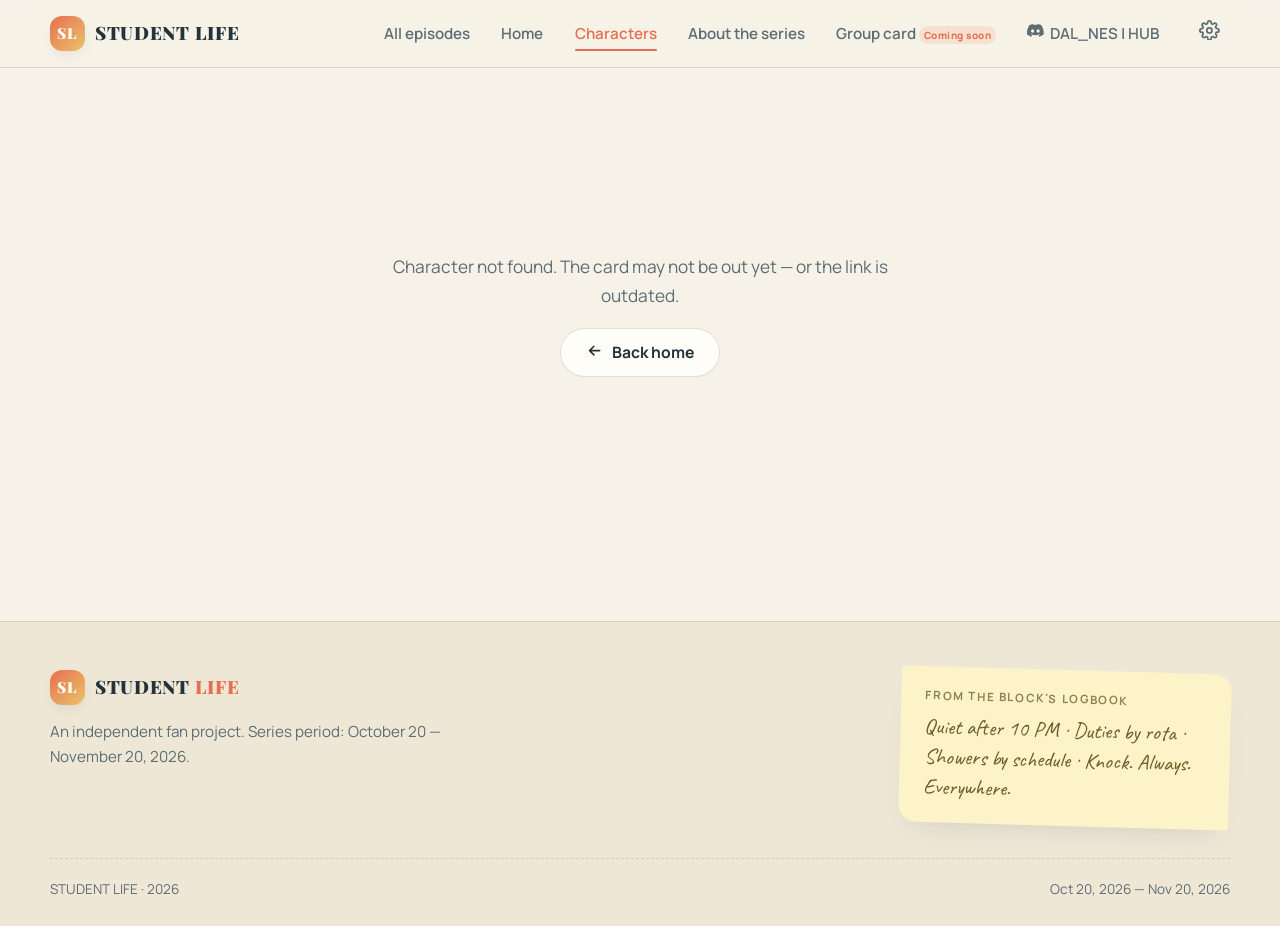
==== character.html @ 5076e878 "Upload site files" ====
<!DOCTYPE html>
<html lang="en" data-theme="light" data-palette="classic">
<head>
  <meta charset="UTF-8" />
  <meta name="viewport" content="width=device-width, initial-scale=1.0" />
  <title>Персонаж — STUDENT LIFE</title>
  <meta name="description" content="Страница персонажа серии STUDENT LIFE: биография, галерея, музыка и переход к общению." />
  <link rel="preconnect" href="https://fonts.googleapis.com" />
  <link rel="preconnect" href="https://fonts.gstatic.com" crossorigin />
  <link href="https://fonts.googleapis.com/css2?family=Playfair+Display:wght@700;800;900&family=Manrope:wght@400;600;700;800&family=Caveat:wght@500;700&display=swap" rel="stylesheet" />
  <link rel="stylesheet" href="css/base.css" />
  <link rel="stylesheet" href="css/layout.css" />
  <link rel="stylesheet" href="css/components.css" />
  <link rel="stylesheet" href="css/pages.css" />
  <link rel="stylesheet" href="css/responsive.css" />
  <link rel="icon" href="data:image/svg+xml,%3Csvg xmlns='http://www.w3.org/2000/svg' viewBox='0 0 32 32'%3E%3Crect width='32' height='32' rx='8' fill='%23e76f51'/%3E%3Ctext x='16' y='22' font-family='Georgia' font-size='15' font-weight='bold' text-anchor='middle' fill='white'%3ESL%3C/text%3E%3C/svg%3E" />
</head>
<body data-page="character">
  <a class="skip-link" href="#main" data-i18n="a11y.skipToContent">Перейти к содержимому</a>

  <main id="main">
    <div id="character-main"></div>
  </main>

  <noscript>
    <p style="padding:2rem;text-align:center">Для работы сайта необходим включённый JavaScript.</p>
  </noscript>

  <script src="js/utils.js"></script>
  <script src="js/data-loader.js"></script>
  <script src="js/i18n.js"></script>
  <script src="js/settings.js"></script>
  <script src="js/components.js"></script>
  <script src="js/gallery.js"></script>
  <script src="js/audio-player.js"></script>
  <script src="js/app.js"></script>
  <script src="js/pages/character.js"></script>
</body>
</html>
---- css/base.css ----
:root,
:root[data-palette="classic"] {
  --bg: #f7f2e7;
  --bg-soft: #efe7d6;
  --surface: #fffdf7;
  --surface-2: #f3ecdc;
  --text: #22333c;
  --text-muted: #5d6d74;
  --accent: #e76f51;
  --accent-strong: #d45a3a;
  --accent-2: #e9c46a;
  --accent-soft: rgba(231, 111, 81, 0.14);
  --on-accent: #fffdf7;
  --border: rgba(34, 51, 60, 0.14);
  --shadow: rgba(38, 70, 83, 0.16);
  --glow: rgba(233, 196, 106, 0.35);
  --note: #fdf3c8;
  --note-text: #6b5d2a;
  --hero-grad-1: rgba(233, 196, 106, 0.5);
  --hero-grad-2: rgba(231, 111, 81, 0.22);
  --hero-grad-3: rgba(168, 218, 220, 0.35);
}
:root[data-palette="pastel"] {
  --bg: #fbf4f0;
  --bg-soft: #f6e7e2;
  --surface: #fffdfc;
  --surface-2: #f8ecec;
  --text: #4a3a44;
  --text-muted: #8a7280;
  --accent: #e08dac;
  --accent-strong: #c97395;
  --accent-2: #b5a8e0;
  --accent-soft: rgba(224, 141, 172, 0.16);
  --on-accent: #fffdfc;
  --border: rgba(74, 58, 68, 0.13);
  --shadow: rgba(122, 86, 104, 0.16);
  --glow: rgba(181, 168, 224, 0.32);
  --note: #fdeef3;
  --note-text: #8a5470;
  --hero-grad-1: rgba(224, 141, 172, 0.35);
  --hero-grad-2: rgba(181, 168, 224, 0.3);
  --hero-grad-3: rgba(168, 218, 220, 0.35);
}
:root[data-palette="rose"] {
  --bg: #f7f0fa;
  --bg-soft: #efe2f4;
  --surface: #fefcff;
  --surface-2: #f4e9f8;
  --text: #3c2a4a;
  --text-muted: #7a6588;
  --accent: #b45ad0;
  --accent-strong: #9a41b8;
  --accent-2: #e0679a;
  --accent-soft: rgba(180, 90, 208, 0.15);
  --on-accent: #fefcff;
  --border: rgba(60, 42, 74, 0.14);
  --shadow: rgba(88, 54, 110, 0.18);
  --glow: rgba(224, 103, 154, 0.3);
  --note: #f6e4f2;
  --note-text: #7c3f6e;
  --hero-grad-1: rgba(180, 90, 208, 0.32);
  --hero-grad-2: rgba(224, 103, 154, 0.28);
  --hero-grad-3: rgba(233, 196, 106, 0.28);
}
:root[data-palette="cold"] {
  --bg: #eef3f6;
  --bg-soft: #e2ebf0;
  --surface: #fbfdfe;
  --surface-2: #e8f0f4;
  --text: #1f2f3a;
  --text-muted: #5b7282;
  --accent: #3e7cb1;
  --accent-strong: #2d6394;
  --accent-2: #7fb8c9;
  --accent-soft: rgba(62, 124, 177, 0.14);
  --on-accent: #fbfdfe;
  --border: rgba(31, 47, 58, 0.14);
  --shadow: rgba(31, 58, 74, 0.16);
  --glow: rgba(127, 184, 201, 0.35);
  --note: #e2eef3;
  --note-text: #33586b;
  --hero-grad-1: rgba(62, 124, 177, 0.3);
  --hero-grad-2: rgba(127, 184, 201, 0.32);
  --hero-grad-3: rgba(233, 196, 106, 0.22);
}

:root[data-theme="dark"][data-palette="classic"] {
  --bg: #16242c;
  --bg-soft: #1b2d37;
  --surface: #20333d;
  --surface-2: #263d48;
  --text: #f2ead9;
  --text-muted: #a8b4b4;
  --accent: #f4a261;
  --accent-strong: #e78a45;
  --accent-2: #e9c46a;
  --accent-soft: rgba(244, 162, 97, 0.16);
  --on-accent: #26160c;
  --border: rgba(242, 234, 217, 0.14);
  --shadow: rgba(0, 0, 0, 0.4);
  --glow: rgba(233, 196, 106, 0.22);
  --note: #3a3423;
  --note-text: #e9c46a;
  --hero-grad-1: rgba(233, 196, 106, 0.18);
  --hero-grad-2: rgba(244, 162, 97, 0.14);
  --hero-grad-3: rgba(127, 184, 201, 0.16);
}
:root[data-theme="dark"][data-palette="pastel"] {
  --bg: #241d22;
  --bg-soft: #2d2329;
  --surface: #352a31;
  --surface-2: #3e3239;
  --text: #f5e9ee;
  --text-muted: #b8a3b0;
  --accent: #eda6c2;
  --accent-strong: #e08dac;
  --accent-2: #c3b6ec;
  --accent-soft: rgba(237, 166, 194, 0.15);
  --on-accent: #2e1a23;
  --border: rgba(245, 233, 238, 0.13);
  --shadow: rgba(0, 0, 0, 0.4);
  --glow: rgba(195, 182, 236, 0.2);
  --note: #3a2b33;
  --note-text: #eda6c2;
  --hero-grad-1: rgba(237, 166, 194, 0.16);
  --hero-grad-2: rgba(195, 182, 236, 0.15);
  --hero-grad-3: rgba(127, 184, 201, 0.14);
}
:root[data-theme="dark"][data-palette="rose"] {
  --bg: #221a2b;
  --bg-soft: #2a2036;
  --surface: #332744;
  --surface-2: #3c2f50;
  --text: #f1e8f7;
  --text-muted: #b3a2c2;
  --accent: #cf8ae4;
  --accent-strong: #c06ede;
  --accent-2: #ed87b4;
  --accent-soft: rgba(207, 138, 228, 0.16);
  --on-accent: #2b1236;
  --border: rgba(241, 232, 247, 0.13);
  --shadow: rgba(0, 0, 0, 0.42);
  --glow: rgba(237, 135, 180, 0.2);
  --note: #3d2c42;
  --note-text: #ed87b4;
  --hero-grad-1: rgba(207, 138, 228, 0.17);
  --hero-grad-2: rgba(237, 135, 180, 0.14);
  --hero-grad-3: rgba(233, 196, 106, 0.12);
}
:root[data-theme="dark"][data-palette="cold"] {
  --bg: #131e26;
  --bg-soft: #182631;
  --surface: #1f303d;
  --surface-2: #263a48;
  --text: #e6eff4;
  --text-muted: #9db3bf;
  --accent: #6ba8d4;
  --accent-strong: #5395c8;
  --accent-2: #8fc7d8;
  --accent-soft: rgba(107, 168, 212, 0.16);
  --on-accent: #0e1c26;
  --border: rgba(230, 239, 244, 0.13);
  --shadow: rgba(0, 0, 0, 0.42);
  --glow: rgba(143, 199, 216, 0.2);
  --note: #25394a;
  --note-text: #8fc7d8;
  --hero-grad-1: rgba(107, 168, 212, 0.16);
  --hero-grad-2: rgba(143, 199, 216, 0.15);
  --hero-grad-3: rgba(233, 196, 106, 0.1);
}

:root {
  --font-display: "Playfair Display", "PT Serif", Georgia, serif;
  --font-body: "Manrope", "Segoe UI", system-ui, sans-serif;
  --font-hand: "Caveat", "Segoe Script", cursive;

  --fs-scale: 1;
  --radius-s: 10px;
  --radius-m: 16px;
  --radius-l: 24px;
  --space-section: clamp(3.5rem, 8vw, 6.5rem);
  --container: 1180px;

  --transition: 0.25s cubic-bezier(0.4, 0, 0.2, 1);
  --transition-slow: 0.5s cubic-bezier(0.4, 0, 0.2, 1);

  color-scheme: light;
}
:root[data-theme="dark"] {
  color-scheme: dark;
}

*,
*::before,
*::after {
  box-sizing: border-box;
  margin: 0;
  padding: 0;
}
html {
  font-size: calc(100% * var(--fs-scale));
  scroll-behavior: smooth;
  -webkit-text-size-adjust: 100%;
}
body {
  font-family: var(--font-body);
  background: var(--bg);
  color: var(--text);
  line-height: 1.65;
  min-height: 100vh;
  transition: background-color var(--transition-slow), color var(--transition-slow);
  overflow-x: hidden;
}
img {
  max-width: 100%;
  display: block;
}
a {
  color: var(--accent);
  text-decoration: none;
}
a:hover {
  color: var(--accent-strong);
}
button {
  font: inherit;
  color: inherit;
  background: none;
  border: none;
  cursor: pointer;
}
ul,
ol {
  list-style: none;
}
:focus-visible {
  outline: 3px solid var(--accent);
  outline-offset: 3px;
  border-radius: 4px;
}

h1,
h2,
h3,
h4 {
  font-family: var(--font-display);
  font-weight: 800;
  line-height: 1.15;
  letter-spacing: 0.01em;
}
.h-display {
  font-size: clamp(2.6rem, 7vw, 5rem);
}
.h-section {
  font-size: clamp(1.7rem, 3.6vw, 2.5rem);
}
.h-sub {
  font-size: clamp(1.15rem, 2vw, 1.4rem);
}
.lead {
  font-size: 1.08rem;
  color: var(--text-muted);
  max-width: 62ch;
}
.kicker {
  display: inline-flex;
  align-items: center;
  gap: 0.55em;
  font-size: 0.8rem;
  font-weight: 700;
  letter-spacing: 0.16em;
  text-transform: uppercase;
  color: var(--accent);
}
.kicker::before {
  content: "";
  width: 2em;
  height: 2px;
  background: var(--accent);
  border-radius: 2px;
}
::selection {
  background: var(--accent);
  color: var(--on-accent);
}

.container {
  width: min(100% - 2.5rem, var(--container));
  margin-inline: auto;
}
.section {
  padding-block: var(--space-section);
}
.visually-hidden {
  position: absolute !important;
  width: 1px;
  height: 1px;
  margin: -1px;
  padding: 0;
  overflow: hidden;
  clip: rect(0 0 0 0);
  white-space: nowrap;
  border: 0;
}
.skip-link {
  position: fixed;
  top: -100%;
  left: 1rem;
  z-index: 300;
  padding: 0.7rem 1.2rem;
  background: var(--accent);
  color: var(--on-accent);
  border-radius: var(--radius-s);
  font-weight: 700;
  transition: top var(--transition);
}
.skip-link:focus {
  top: 1rem;
}

.reveal {
  opacity: 0;
  transform: translateY(26px);
  transition: opacity 0.7s ease, transform 0.7s cubic-bezier(0.22, 1, 0.36, 1);
}
.reveal.is-visible {
  opacity: 1;
  transform: none;
}

@media (prefers-reduced-motion: reduce) {
  html {
    scroll-behavior: auto;
  }
  *,
  *::before,
  *::after {
    animation-duration: 0.01ms !important;
    animation-iteration-count: 1 !important;
    transition-duration: 0.01ms !important;
  }
  .reveal {
    opacity: 1;
    transform: none;
  }
}
---- css/layout.css ----
.site-header {
  position: sticky;
  top: 0;
  z-index: 100;
  backdrop-filter: blur(14px);
  -webkit-backdrop-filter: blur(14px);
  background: color-mix(in srgb, var(--bg) 78%, transparent);
  border-bottom: 1px solid var(--border);
  transition: background-color var(--transition-slow);
}
.site-header__inner {
  display: flex;
  align-items: center;
  gap: 1rem;
  padding-block: 0.8rem;
}
.logo {
  display: inline-flex;
  align-items: center;
  gap: 0.6rem;
  color: var(--text);
  font-family: var(--font-display);
  font-weight: 900;
  font-size: 1.15rem;
  letter-spacing: 0.04em;
  white-space: nowrap;
}
.logo:hover {
  color: var(--text);
}
.logo__mark {
  display: grid;
  place-items: center;
  width: 2.2rem;
  height: 2.2rem;
  border-radius: 12px;
  background: linear-gradient(135deg, var(--accent), var(--accent-2));
  color: var(--on-accent);
  font-family: var(--font-display);
  font-size: 0.95rem;
  font-weight: 900;
  box-shadow: 0 6px 16px -6px var(--shadow);
}
.logo__text span {
  color: var(--accent);
}

.main-nav {
  margin-left: auto;
  display: flex;
  align-items: center;
  gap: 0.25rem;
}
.main-nav a {
  position: relative;
  padding: 0.5rem 0.85rem;
  border-radius: var(--radius-s);
  color: var(--text-muted);
  font-weight: 600;
  font-size: 0.95rem;
  transition: color var(--transition), background-color var(--transition);
}
.main-nav a:hover {
  color: var(--text);
  background: var(--accent-soft);
}
.main-nav a[aria-current="page"] {
  color: var(--accent);
}
.main-nav a[aria-current="page"]::after {
  content: "";
  position: absolute;
  left: 0.85rem;
  right: 0.85rem;
  bottom: 0.2rem;
  height: 2px;
  border-radius: 2px;
  background: var(--accent);
}
.main-nav a.is-disabled {
  opacity: 0.55;
  cursor: default;
}
.nav-badge {
  display: inline-block;
  margin-left: 0.35em;
  padding: 0.1em 0.45em;
  font-size: 0.62rem;
  font-weight: 800;
  letter-spacing: 0.05em;
  border-radius: 999px;
  background: var(--accent-soft);
  color: var(--accent);
  vertical-align: middle;
}

.header-actions {
  display: flex;
  align-items: center;
  gap: 0.5rem;
}
.icon-btn {
  display: grid;
  place-items: center;
  width: 2.6rem;
  height: 2.6rem;
  border-radius: 12px;
  color: var(--text-muted);
  border: 1px solid transparent;
  transition: color var(--transition), background-color var(--transition),
    border-color var(--transition), transform var(--transition);
}
.icon-btn:hover {
  color: var(--accent);
  background: var(--accent-soft);
  transform: translateY(-1px);
}
.icon-btn svg {
  width: 1.3rem;
  height: 1.3rem;
}

.burger {
  display: none;
}

.mobile-nav {
  position: fixed;
  inset: 0;
  z-index: 200;
  display: flex;
  flex-direction: column;
  padding: 5.5rem 1.8rem 2.5rem;
  background: var(--bg);
  transform: translateX(100%);
  transition: transform var(--transition-slow);
  visibility: hidden;
}
.mobile-nav.is-open {
  transform: none;
  visibility: visible;
}
.mobile-nav a {
  padding: 1rem 0.4rem;
  font-family: var(--font-display);
  font-size: 1.6rem;
  font-weight: 800;
  color: var(--text);
  border-bottom: 1px solid var(--border);
}
.mobile-nav a.is-disabled {
  color: var(--text-muted);
}
.mobile-nav__close {
  position: absolute;
  top: 1rem;
  right: 1.25rem;
}
body.no-scroll {
  overflow: hidden;
}

.site-footer {
  margin-top: var(--space-section);
  border-top: 1px solid var(--border);
  background: var(--bg-soft);
  transition: background-color var(--transition-slow);
}
.site-footer__inner {
  display: grid;
  grid-template-columns: 1.4fr 1fr;
  gap: 2.5rem;
  padding-block: 3rem 2rem;
}
.site-footer__logo {
  margin-bottom: 0.9rem;
}
.site-footer__note {
  color: var(--text-muted);
  font-size: 0.95rem;
  max-width: 46ch;
}
.footer-note-card {
  justify-self: end;
  align-self: start;
  max-width: 330px;
  padding: 1.3rem 1.5rem;
  background: var(--note);
  color: var(--note-text);
  border-radius: 4px 18px 4px 18px;
  box-shadow: 0 14px 28px -14px var(--shadow);
  transform: rotate(1.6deg);
  font-family: var(--font-hand);
  font-size: 1.35rem;
  line-height: 1.4;
  transition: transform var(--transition);
}
.footer-note-card:hover {
  transform: rotate(0deg) scale(1.02);
}
.footer-note-card strong {
  display: block;
  font-family: var(--font-body);
  font-size: 0.72rem;
  letter-spacing: 0.14em;
  text-transform: uppercase;
  margin-bottom: 0.5rem;
  opacity: 0.75;
}
.site-footer__bottom {
  display: flex;
  flex-wrap: wrap;
  gap: 1rem;
  justify-content: space-between;
  padding-block: 1.2rem 1.6rem;
  border-top: 1px dashed var(--border);
  color: var(--text-muted);
  font-size: 0.85rem;
}
---- css/components.css ----
.btn {
  display: inline-flex;
  align-items: center;
  justify-content: center;
  gap: 0.55em;
  padding: 0.85em 1.6em;
  border-radius: 999px;
  font-weight: 700;
  font-size: 0.98rem;
  line-height: 1.2;
  border: 1.5px solid transparent;
  transition: transform var(--transition), box-shadow var(--transition),
    background-color var(--transition), color var(--transition),
    border-color var(--transition);
}
.btn svg {
  width: 1.1em;
  height: 1.1em;
  flex: none;
}
.btn--primary {
  background: linear-gradient(135deg, var(--accent), var(--accent-strong));
  color: var(--on-accent);
  box-shadow: 0 12px 26px -12px var(--accent);
}
.btn--primary:hover {
  color: var(--on-accent);
  transform: translateY(-2px);
  box-shadow: 0 18px 34px -14px var(--accent);
}
.btn--primary:active {
  transform: translateY(0);
}
.btn--ghost {
  border-color: var(--border);
  color: var(--text);
  background: var(--surface);
}
.btn--ghost:hover {
  border-color: var(--accent);
  color: var(--accent);
  transform: translateY(-2px);
}
.btn--disabled,
.btn[disabled] {
  background: var(--surface-2);
  color: var(--text-muted);
  border-color: var(--border);
  cursor: not-allowed;
  box-shadow: none;
  pointer-events: none;
}
.btn--lg {
  padding: 1.05em 2.1em;
  font-size: 1.05rem;
}

.badge {
  display: inline-flex;
  align-items: center;
  gap: 0.4em;
  padding: 0.32em 0.85em;
  border-radius: 999px;
  font-size: 0.75rem;
  font-weight: 800;
  letter-spacing: 0.06em;
  text-transform: uppercase;
}

.char-card__top-badges {
  position: absolute;
  top: 0.9rem;
  left: 0.9rem;
  display: flex;
  gap: 0.5rem;
  z-index: 2;
}

.char-card__top-badges .char-card__number {
  position: static;
}

.badge--18 {
  display: inline-flex;
  align-items: center;
  justify-content: center;
  padding: 0.3em 0.6em;
  border-radius: 10px;
  background: #e91e63; 
  color: #fff;
  font-family: var(--font-body);
  font-size: 0.85rem;
  font-weight: 900;
  box-shadow: 0 4px 12px -4px rgba(233, 30, 99, 0.5);
  letter-spacing: 0.05em;
}
.badge::before {
  content: "";
  width: 0.5em;
  height: 0.5em;
  border-radius: 50%;
  background: currentColor;
}
.badge--available {
  background: color-mix(in srgb, #3fa66a 18%, transparent);
  color: color-mix(in srgb, #2f8f57 80%, var(--text));
}
[data-theme="dark"] .badge--available {
  color: #7fd6a4;
}
.badge--coming {
  background: var(--accent-soft);
  color: var(--accent);
}
.tag {
  display: inline-block;
  padding: 0.3em 0.8em;
  border-radius: 999px;
  border: 1px solid var(--border);
  background: var(--surface);
  color: var(--text-muted);
  font-size: 0.8rem;
  font-weight: 600;
  transition: border-color var(--transition), color var(--transition),
    transform var(--transition);
}
.tag:hover {
  border-color: var(--accent);
  color: var(--accent);
  transform: translateY(-1px);
}

.char-grid {
  display: grid;
  grid-template-columns: repeat(auto-fill, minmax(290px, 1fr));
  gap: clamp(1.2rem, 2.5vw, 2rem);
}
.char-card {
  --card-accent: var(--accent);
  position: relative;
  display: flex;
  flex-direction: column;
  border-radius: var(--radius-l);
  background: var(--surface);
  border: 1px solid var(--border);
  overflow: hidden;
  box-shadow: 0 20px 44px -26px var(--shadow);
  transition: transform var(--transition-slow), box-shadow var(--transition-slow),
    border-color var(--transition);
  transform-style: preserve-3d;
}
.char-card:hover,
.char-card:focus-within {
  transform: translateY(-8px);
  border-color: color-mix(in srgb, var(--card-accent) 55%, var(--border));
  box-shadow: 0 32px 60px -26px var(--shadow), 0 0 0 1px color-mix(in srgb, var(--card-accent) 30%, transparent),
    0 0 60px -18px var(--glow);
}
.char-card__cover {
  position: relative;
  aspect-ratio: 4 / 4.6;
  overflow: hidden;
  background: var(--surface-2);
}
.char-card__cover img {
  width: 100%;
  height: 100%;
  object-fit: cover;
  transition: transform 0.8s cubic-bezier(0.22, 1, 0.36, 1);
}
.char-card:hover .char-card__cover img {
  transform: scale(1.05);
}
.char-card__number {
  position: absolute;
  top: 0.9rem;
  left: 0.9rem;
  z-index: 2;
  padding: 0.3em 0.7em;
  border-radius: 10px;
  background: color-mix(in srgb, var(--bg) 82%, transparent);
  backdrop-filter: blur(6px);
  color: var(--text);
  font-family: var(--font-display);
  font-weight: 900;
  font-size: 0.95rem;
}
.char-card__status {
  position: absolute;
  top: 0.9rem;
  right: 0.9rem;
  z-index: 2;
}
.char-card__body {
  display: flex;
  flex-direction: column;
  gap: 0.55rem;
  padding: 1.15rem 1.25rem 1.35rem;
  flex: 1;
}
.char-card__name {
  font-size: 1.45rem;
}
.char-card__slogan {
  color: var(--card-accent);
  font-family: var(--font-hand);
  font-size: 1.3rem;
  line-height: 1.25;
}
.char-card__tags {
  display: flex;
  flex-wrap: wrap;
  gap: 0.4rem;
  margin-top: 0.15rem;
}

.char-card__overlay {
  position: absolute;
  inset: 0;
  z-index: 3;
  display: flex;
  flex-direction: column;
  justify-content: flex-end;
  gap: 0.7rem;
  padding: 1.4rem;
  background: linear-gradient(to top, color-mix(in srgb, var(--bg) 94%, transparent) 30%, color-mix(in srgb, var(--bg) 60%, transparent) 65%, transparent);
  opacity: 0;
  transition: opacity var(--transition-slow);
}
.char-card:hover .char-card__overlay,
.char-card:focus-within .char-card__overlay,
.char-card.is-expanded .char-card__overlay {
  opacity: 1;
}
.char-card__overlay-text {
  font-size: 0.92rem;
  line-height: 1.55;
  color: var(--text);
  display: -webkit-box;
  -webkit-line-clamp: 5;
  -webkit-box-orient: vertical;
  overflow: hidden;
}
.char-card__overlay .btn {
  align-self: flex-start;
}
.char-card__more {
  position: absolute;
  bottom: 1rem;
  right: 1.1rem;
  z-index: 4;
  display: none;
}
.char-card--link {
  color: inherit;
  display: contents;
}

.char-card--soon .char-card__cover {
  display: grid;
  place-items: center;
  background:
    repeating-linear-gradient(-45deg, transparent 0 14px, var(--accent-soft) 14px 15px),
    var(--surface-2);
}
.char-card--soon .char-card__cover-placeholder {
  text-align: center;
  color: var(--text-muted);
  font-family: var(--font-hand);
  font-size: 1.6rem;
  padding: 1rem;
}
.char-card--soon .char-card__cover-placeholder svg {
  width: 3rem;
  height: 3rem;
  margin: 0 auto 0.6rem;
  opacity: 0.6;
}

.settings-panel {
  position: fixed;
  top: 0;
  right: 0;
  bottom: 0;
  z-index: 210;
  width: min(400px, 92vw);
  display: flex;
  flex-direction: column;
  gap: 1.6rem;
  padding: 1.6rem 1.6rem 2rem;
  background: var(--surface);
  border-left: 1px solid var(--border);
  box-shadow: -24px 0 60px -30px var(--shadow);
  transform: translateX(105%);
  transition: transform var(--transition-slow);
  overflow-y: auto;
}
.settings-panel.is-open {
  transform: none;
}
.settings-panel__head {
  display: flex;
  align-items: center;
  justify-content: space-between;
  gap: 1rem;
}
.settings-panel__head h2 {
  font-size: 1.4rem;
}
.settings-group {
  display: flex;
  flex-direction: column;
  gap: 0.7rem;
}
.settings-group > span,
.settings-group legend {
  font-size: 0.78rem;
  font-weight: 800;
  letter-spacing: 0.12em;
  text-transform: uppercase;
  color: var(--text-muted);
}
.segmented {
  display: flex;
  padding: 4px;
  gap: 4px;
  border-radius: 999px;
  background: var(--surface-2);
  border: 1px solid var(--border);
}
.segmented button {
  flex: 1;
  padding: 0.55em 1em;
  border-radius: 999px;
  font-weight: 700;
  font-size: 0.9rem;
  color: var(--text-muted);
  transition: background-color var(--transition), color var(--transition),
    box-shadow var(--transition);
}
.segmented button[aria-pressed="true"] {
  background: var(--surface);
  color: var(--accent);
  box-shadow: 0 4px 12px -6px var(--shadow);
}
.palette-list {
  display: grid;
  grid-template-columns: 1fr 1fr;
  gap: 0.6rem;
}
.palette-option {
  display: flex;
  align-items: center;
  gap: 0.6rem;
  padding: 0.6rem 0.75rem;
  border-radius: var(--radius-m);
  border: 1.5px solid var(--border);
  background: var(--surface);
  font-size: 0.85rem;
  font-weight: 600;
  text-align: left;
  transition: border-color var(--transition), transform var(--transition);
}
.palette-option:hover {
  transform: translateY(-1px);
}
.palette-option[aria-pressed="true"] {
  border-color: var(--accent);
  box-shadow: 0 0 0 3px var(--accent-soft);
}
.palette-option__swatches {
  display: flex;
  flex: none;
}
.palette-option__swatches i {
  width: 1.05rem;
  height: 1.05rem;
  border-radius: 50%;
  border: 2px solid var(--surface);
  box-shadow: 0 0 0 1px var(--border);
}
.palette-option__swatches i + i {
  margin-left: -0.45rem;
}
.slider-row {
  display: flex;
  align-items: center;
  gap: 0.9rem;
}
.slider-row output {
  min-width: 3.2em;
  text-align: center;
  font-weight: 800;
  color: var(--accent);
  font-variant-numeric: tabular-nums;
}
input[type="range"] {
  flex: 1;
  appearance: none;
  -webkit-appearance: none;
  height: 6px;
  border-radius: 999px;
  background: linear-gradient(to right, var(--accent) var(--fill, 50%), var(--surface-2) var(--fill, 50%));
  border: 1px solid var(--border);
}
input[type="range"]::-webkit-slider-thumb {
  appearance: none;
  -webkit-appearance: none;
  width: 20px;
  height: 20px;
  border-radius: 50%;
  background: var(--surface);
  border: 3px solid var(--accent);
  box-shadow: 0 3px 10px -3px var(--shadow);
  cursor: pointer;
}
input[type="range"]::-moz-range-thumb {
  width: 14px;
  height: 14px;
  border-radius: 50%;
  background: var(--surface);
  border: 3px solid var(--accent);
  cursor: pointer;
}
.select {
  width: 100%;
  padding: 0.7em 1em;
  border-radius: var(--radius-m);
  border: 1.5px solid var(--border);
  background: var(--surface);
  color: var(--text);
  font: inherit;
  font-weight: 600;
}
.settings-overlay {
  position: fixed;
  inset: 0;
  z-index: 205;
  background: rgba(10, 14, 18, 0.45);
  opacity: 0;
  visibility: hidden;
  transition: opacity var(--transition-slow), visibility var(--transition-slow);
}
.settings-overlay.is-open {
  opacity: 1;
  visibility: visible;
}

.gallery-grid {
  display: grid;
  grid-template-columns: repeat(auto-fill, minmax(230px, 1fr));
  gap: 1rem;
}
.gallery-item {
  position: relative;
  border-radius: var(--radius-m);
  overflow: hidden;
  border: 1px solid var(--border);
  background: var(--surface-2);
  aspect-ratio: 3 / 2;
  cursor: zoom-in;
  transition: transform var(--transition), box-shadow var(--transition);
}
.gallery-item:hover {
  transform: translateY(-4px);
  box-shadow: 0 18px 36px -20px var(--shadow);
}
.gallery-item img {
  width: 100%;
  height: 100%;
  object-fit: cover;
  transition: transform 0.6s cubic-bezier(0.22, 1, 0.36, 1);
}
.gallery-item:hover img {
  transform: scale(1.04);
}
.gallery-item figcaption {
  position: absolute;
  inset-inline: 0;
  bottom: 0;
  padding: 1.6rem 0.9rem 0.7rem;
  background: linear-gradient(to top, rgba(12, 16, 20, 0.72), transparent);
  color: #f4f1ea;
  font-size: 0.82rem;
  line-height: 1.4;
  opacity: 0;
  transition: opacity var(--transition);
}
.gallery-item:hover figcaption,
.gallery-item:focus-visible figcaption {
  opacity: 1;
}

.lightbox {
  position: fixed;
  inset: 0;
  z-index: 250;
  display: grid;
  place-items: center;
  padding: 3.5rem 1rem 2rem;
  background: rgba(10, 13, 17, 0.88);
  backdrop-filter: blur(8px);
  opacity: 0;
  visibility: hidden;
  transition: opacity var(--transition-slow), visibility var(--transition-slow);
}
.lightbox.is-open {
  opacity: 1;
  visibility: visible;
}
.lightbox__figure {
  max-width: min(1100px, 94vw);
  max-height: 100%;
  display: flex;
  flex-direction: column;
  gap: 0.8rem;
}
.lightbox__figure img {
  max-width: 100%;
  max-height: calc(100vh - 11rem);
  object-fit: contain;
  border-radius: var(--radius-m);
  box-shadow: 0 30px 80px -20px rgba(0, 0, 0, 0.6);
}
.lightbox__caption {
  color: #d8d4cc;
  text-align: center;
  font-size: 0.95rem;
}
.lightbox__counter {
  position: absolute;
  top: 1.1rem;
  left: 1.3rem;
  color: #d8d4cc;
  font-weight: 700;
  font-variant-numeric: tabular-nums;
}
.lightbox__btn {
  position: absolute;
  display: grid;
  place-items: center;
  width: 3rem;
  height: 3rem;
  border-radius: 50%;
  background: rgba(255, 255, 255, 0.1);
  color: #f4f1ea;
  transition: background-color var(--transition), transform var(--transition);
}
.lightbox__btn:hover {
  background: rgba(255, 255, 255, 0.22);
  transform: scale(1.06);
}
.lightbox__btn svg {
  width: 1.4rem;
  height: 1.4rem;
}
.lightbox__btn--close {
  top: 1rem;
  right: 1.2rem;
}
.lightbox__btn--prev {
  left: 1rem;
  top: 50%;
  translate: 0 -50%;
}
.lightbox__btn--next {
  right: 1rem;
  top: 50%;
  translate: 0 -50%;
}

.player {
  border-radius: var(--radius-l);
  border: 1px solid var(--border);
  background: linear-gradient(140deg, var(--surface), var(--surface-2));
  padding: clamp(1.2rem, 3vw, 1.8rem);
  box-shadow: 0 22px 46px -30px var(--shadow);
}
.player__main {
  display: flex;
  gap: 1.2rem;
  align-items: center;
}
.player__cover {
  flex: none;
  width: clamp(84px, 14vw, 120px);
  aspect-ratio: 1;
  border-radius: var(--radius-m);
  overflow: hidden;
  background: var(--accent-soft);
  display: grid;
  place-items: center;
  color: var(--accent);
  box-shadow: 0 14px 28px -14px var(--shadow);
}
.player__cover img {
  width: 100%;
  height: 100%;
  object-fit: cover;
}
.player__cover svg {
  width: 45%;
  height: 45%;
}
.player__info {
  min-width: 0;
  flex: 1;
}
.player__title {
  font-family: var(--font-display);
  font-weight: 800;
  font-size: 1.25rem;
  overflow: hidden;
  text-overflow: ellipsis;
  white-space: nowrap;
}
.player__artist {
  color: var(--text-muted);
  font-size: 0.92rem;
}
.player__controls {
  display: flex;
  align-items: center;
  gap: 0.55rem;
  margin-top: 0.8rem;
}
.player__btn {
  display: grid;
  place-items: center;
  width: 2.7rem;
  height: 2.7rem;
  border-radius: 50%;
  color: var(--text-muted);
  transition: color var(--transition), background-color var(--transition),
    transform var(--transition);
}
.player__btn:hover:not(:disabled) {
  color: var(--accent);
  background: var(--accent-soft);
}
.player__btn:disabled {
  opacity: 0.4;
  cursor: not-allowed;
}
.player__btn--play {
  width: 3.4rem;
  height: 3.4rem;
  background: linear-gradient(135deg, var(--accent), var(--accent-strong));
  color: var(--on-accent);
  box-shadow: 0 10px 22px -10px var(--accent);
}
.player__btn--play:hover:not(:disabled) {
  color: var(--on-accent);
  background: linear-gradient(135deg, var(--accent), var(--accent-strong));
  transform: scale(1.05);
}
.player__btn svg {
  width: 1.25rem;
  height: 1.25rem;
}
.player__progress-row {
  display: flex;
  align-items: center;
  gap: 0.8rem;
  margin-top: 1rem;
}
.player__time {
  font-size: 0.8rem;
  font-weight: 700;
  color: var(--text-muted);
  font-variant-numeric: tabular-nums;
  min-width: 3em;
}
.player__seek {
  flex: 1;
}
.player__volume {
  display: flex;
  align-items: center;
  gap: 0.6rem;
  margin-top: 0.9rem;
  max-width: 300px;
}
.player__volume svg {
  width: 1.15rem;
  height: 1.15rem;
  flex: none;
  color: var(--text-muted);
}
.player__status {
  margin-top: 0.6rem;
  font-size: 0.85rem;
  color: var(--text-muted);
}
.player__status--error {
  color: #d96a5f;
}
.player__playlist {
  margin-top: 1.2rem;
  border-top: 1px dashed var(--border);
  padding-top: 0.6rem;
}
.player__playlist-title {
  font-size: 0.78rem;
  font-weight: 800;
  letter-spacing: 0.12em;
  text-transform: uppercase;
  color: var(--text-muted);
  margin-bottom: 0.4rem;
}
.player__track {
  display: flex;
  align-items: center;
  gap: 0.8rem;
  width: 100%;
  padding: 0.6rem 0.7rem;
  border-radius: var(--radius-s);
  text-align: left;
  transition: background-color var(--transition);
}
.player__track:hover {
  background: var(--accent-soft);
}
.player__track[aria-current="true"] {
  background: var(--accent-soft);
  color: var(--accent);
  font-weight: 700;
}
.player__track-num {
  flex: none;
  width: 1.6em;
  text-align: right;
  color: var(--text-muted);
  font-variant-numeric: tabular-nums;
}
.player__track-name {
  flex: 1;
  min-width: 0;
  overflow: hidden;
  text-overflow: ellipsis;
  white-space: nowrap;
}
.player__track-len {
  flex: none;
  color: var(--text-muted);
  font-size: 0.85rem;
  font-variant-numeric: tabular-nums;
}

.empty-state {
  display: flex;
  flex-direction: column;
  align-items: center;
  gap: 0.9rem;
  padding: clamp(2rem, 5vw, 3.2rem);
  border: 1.5px dashed var(--border);
  border-radius: var(--radius-l);
  background: var(--surface);
  text-align: center;
  color: var(--text-muted);
}
.empty-state svg {
  width: 3rem;
  height: 3rem;
  opacity: 0.55;
}
.empty-state p {
  max-width: 46ch;
}

.page-state {
  display: grid;
  place-items: center;
  min-height: 50vh;
  text-align: center;
  gap: 1rem;
}
.page-state__box {
  display: flex;
  flex-direction: column;
  align-items: center;
  gap: 1.1rem;
  max-width: 520px;
}
.loader {
  width: 46px;
  height: 46px;
  border-radius: 50%;
  border: 4px solid var(--accent-soft);
  border-top-color: var(--accent);
  animation: spin 0.9s linear infinite;
}
@keyframes spin {
  to {
    transform: rotate(360deg);
  }
}

.custom-dropdown {
  position: relative;
  width: 100%;
}
.custom-dropdown .dropdown-toggle {
  width: 100%;
  text-align: left;
  position: relative;
  cursor: pointer;
  padding-right: 2.5rem;
}
.custom-dropdown .dropdown-toggle::after {
  content: "";
  position: absolute;
  right: 1rem;
  top: 50%;
  translate: 0 -50%;
  width: 0.6em;
  height: 0.6em;
  border-right: 2px solid var(--text-muted);
  border-bottom: 2px solid var(--text-muted);
  transform: rotate(45deg);
  transition: transform var(--transition);
}
.custom-dropdown .dropdown-toggle[aria-expanded="true"]::after {
  transform: rotate(-135deg) translateY(0.2em);
}
.custom-dropdown .dropdown-menu {
  position: absolute;
  top: calc(100% + 0.4rem);
  left: 0;
  right: 0;
  z-index: 100;
  background: var(--surface);
  border: 1.5px solid var(--border);
  border-radius: var(--radius-m);
  max-height: 180px; 
  overflow-y: auto;
  display: none;
  box-shadow: 0 10px 30px -10px var(--shadow);
  padding: 0.4rem 0;
}
.custom-dropdown .dropdown-menu.is-open {
  display: block;
  animation: fadeInDropdown 0.2s ease;
}
@keyframes fadeInDropdown {
  from { opacity: 0; transform: translateY(-5px); }
  to { opacity: 1; transform: translateY(0); }
}
.custom-dropdown .dropdown-menu li {
  padding: 0.6em 1em;
  cursor: pointer;
  font-weight: 600;
  transition: background-color var(--transition), color var(--transition);
}
.custom-dropdown .dropdown-menu li:hover {
  background: var(--surface-2);
  color: var(--accent);
}
.custom-dropdown .dropdown-menu::-webkit-scrollbar {
  width: 6px;
}
.custom-dropdown .dropdown-menu::-webkit-scrollbar-thumb {
  background: var(--border);
  border-radius: 3px;
}
.custom-dropdown .dropdown-menu::-webkit-scrollbar-thumb:hover {
  background: var(--text-muted);
}
---- css/pages.css ----
.hero {
  position: relative;
  padding: clamp(4rem, 9vw, 7.5rem) 0 clamp(3rem, 7vw, 5rem);
}
.hero::before,
.hero::after {
  content: "";
  position: absolute;
  border-radius: 50%;
  filter: blur(90px);
  pointer-events: none;
  z-index: -1;
}
.hero::before {
  width: 46vw;
  height: 46vw;
  min-width: 380px;
  min-height: 380px;
  top: -14%;
  right: -8%;
  background: radial-gradient(circle, var(--hero-grad-1), transparent 68%);
}
.hero::after {
  width: 38vw;
  height: 38vw;
  min-width: 320px;
  min-height: 320px;
  bottom: -24%;
  left: -10%;
  background: radial-gradient(circle, var(--hero-grad-3), transparent 68%);
}
.hero__grid {
  display: grid;
  grid-template-columns: 1.15fr 0.85fr;
  gap: clamp(2rem, 5vw, 4rem);
  align-items: center;
}
.hero__wordmark {
  margin: 0.7rem 0 0.9rem;
  font-size: clamp(2.8rem, 8vw, 5.6rem);
  letter-spacing: 0.015em;
}
.hero__wordmark .accent {
  color: var(--accent);
}
.hero__subtitle {
  font-family: var(--font-hand);
  font-size: clamp(1.5rem, 3vw, 2rem);
  color: var(--accent-strong);
  line-height: 1.25;
}
.hero__text {
  margin-top: 1.2rem;
}
.hero__dates {
  display: inline-flex;
  align-items: center;
  gap: 0.6em;
  margin-top: 1.3rem;
  padding: 0.5em 1.1em;
  border-radius: 999px;
  border: 1px dashed var(--border);
  background: var(--surface);
  color: var(--text-muted);
  font-weight: 700;
  font-size: 0.9rem;
  font-variant-numeric: tabular-nums;
}
.hero__dates svg {
  width: 1.05rem;
  height: 1.05rem;
  color: var(--accent);
}
.hero__cta {
  display: flex;
  flex-wrap: wrap;
  gap: 0.9rem;
  margin-top: 1.9rem;
}

.hero__visual {
  position: relative;
  min-height: 380px;
}
.hero-card {
  position: absolute;
  width: min(58%, 280px);
  border-radius: var(--radius-l);
  overflow: hidden;
  border: 1px solid var(--border);
  background: var(--surface);
  box-shadow: 0 30px 60px -28px var(--shadow);
  transition: transform var(--transition-slow), box-shadow var(--transition-slow);
}
.hero-card img {
  aspect-ratio: 3 / 4;
  width: 100%;
  object-fit: cover;
}
.hero-card figcaption {
  padding: 0.6rem 0.9rem 0.75rem;
  font-size: 0.82rem;
  font-weight: 700;
  color: var(--text-muted);
}
.hero-card--a {
  top: 0;
  left: 4%;
  transform: rotate(-5deg);
  z-index: 1;
}
.hero-card--b {
  bottom: 0;
  right: 2%;
  transform: rotate(4deg);
  z-index: 2;
}
.hero-card:hover {
  transform: rotate(0deg) translateY(-6px) scale(1.03);
  z-index: 5;
  box-shadow: 0 40px 80px -30px var(--shadow), 0 0 70px -20px var(--glow);
}
.hero__sticker {
  position: absolute;
  z-index: 6;
  bottom: 8%;
  left: 0;
  max-width: 170px;
  padding: 0.85rem 1rem;
  background: var(--note);
  color: var(--note-text);
  border-radius: 4px 14px 4px 14px;
  box-shadow: 0 14px 28px -14px var(--shadow);
  transform: rotate(6deg);
  font-family: var(--font-hand);
  font-size: 1.25rem;
  line-height: 1.3;
  transition: transform var(--transition);
}
.hero__sticker:hover {
  transform: rotate(0deg) scale(1.05);
}

.series-stats {
  display: flex;
  flex-wrap: wrap;
  gap: clamp(1.5rem, 4vw, 3rem);
  margin-top: clamp(2.5rem, 5vw, 3.5rem);
  padding-top: 1.6rem;
  border-top: 1px dashed var(--border);
}
.series-stat__value {
  font-family: var(--font-display);
  font-size: 2rem;
  font-weight: 900;
  color: var(--accent);
  font-variant-numeric: tabular-nums;
}
.series-stat__label {
  color: var(--text-muted);
  font-size: 0.88rem;
}

.about-block {
  display: grid;
  grid-template-columns: 0.9fr 1.1fr;
  gap: clamp(2rem, 5vw, 4rem);
  align-items: start;
}
.about-block__note {
  padding: 1.6rem 1.7rem;
  background: var(--note);
  color: var(--note-text);
  border-radius: 4px 20px 4px 20px;
  box-shadow: 0 18px 36px -18px var(--shadow);
  transform: rotate(-1.4deg);
  font-family: var(--font-hand);
  font-size: 1.45rem;
  line-height: 1.4;
  transition: transform var(--transition);
}
.about-block__note:hover {
  transform: rotate(0deg);
}
.about-block__note strong {
  display: block;
  font-family: var(--font-body);
  font-size: 0.72rem;
  letter-spacing: 0.14em;
  text-transform: uppercase;
  margin-bottom: 0.6rem;
  opacity: 0.75;
}

.section-head {
  display: flex;
  flex-wrap: wrap;
  align-items: end;
  justify-content: space-between;
  gap: 1rem;
  margin-bottom: clamp(1.8rem, 4vw, 2.8rem);
}
.section-head p {
  color: var(--text-muted);
  margin-top: 0.35rem;
}

.timeline {
  position: relative;
  display: grid;
  gap: 1.1rem;
  padding-left: 1.8rem;
}
.timeline::before {
  content: "";
  position: absolute;
  left: 0.45rem;
  top: 0.5rem;
  bottom: 0.5rem;
  width: 2px;
  border-radius: 2px;
  background: linear-gradient(var(--accent), var(--accent-2));
  opacity: 0.5;
}
.timeline-item {
  position: relative;
  display: flex;
  flex-wrap: wrap;
  align-items: baseline;
  gap: 0.4rem 1rem;
  padding: 1rem 1.3rem;
  border-radius: var(--radius-m);
  background: var(--surface);
  border: 1px solid var(--border);
  transition: transform var(--transition), border-color var(--transition);
}
.timeline-item:hover {
  transform: translateX(6px);
  border-color: var(--accent);
}
.timeline-item::before {
  content: "";
  position: absolute;
  left: -1.8rem;
  top: 50%;
  translate: 0.05rem -50%;
  width: 0.95rem;
  height: 0.95rem;
  border-radius: 50%;
  background: var(--bg);
  border: 3px solid var(--accent);
}
.timeline-item__date {
  font-weight: 800;
  color: var(--accent);
  font-variant-numeric: tabular-nums;
}
.timeline-item__title {
  font-family: var(--font-display);
  font-weight: 800;
  font-size: 1.1rem;
}
.timeline-item__note {
  width: 100%;
  color: var(--text-muted);
  font-size: 0.92rem;
}

.group-teaser {
  position: relative;
  display: grid;
  grid-template-columns: 1fr 1fr;
  gap: clamp(1.5rem, 4vw, 3rem);
  align-items: center;
  padding: clamp(1.6rem, 4vw, 3rem);
  border-radius: var(--radius-l);
  border: 1px solid var(--border);
  background: linear-gradient(135deg, var(--surface), var(--surface-2));
  overflow: hidden;
  box-shadow: 0 26px 54px -32px var(--shadow);
}
.group-teaser::before {
  content: "";
  position: absolute;
  width: 340px;
  height: 340px;
  right: -100px;
  top: -120px;
  border-radius: 50%;
  background: radial-gradient(circle, var(--hero-grad-2), transparent 70%);
  filter: blur(30px);
}
.group-teaser__cover {
  position: relative;
  border-radius: var(--radius-m);
  overflow: hidden;
  border: 1px solid var(--border);
  box-shadow: 0 20px 40px -22px var(--shadow);
  transform: rotate(-1.2deg);
  transition: transform var(--transition-slow);
}
.group-teaser__cover:hover {
  transform: rotate(0deg) scale(1.015);
}
.group-teaser__cover img {
  aspect-ratio: 16 / 10;
  width: 100%;
  object-fit: cover;
}
.group-teaser__content {
  position: relative;
  display: flex;
  flex-direction: column;
  align-items: flex-start;
  gap: 0.9rem;
}
.group-teaser__date {
  font-weight: 800;
  color: var(--accent);
  font-variant-numeric: tabular-nums;
}

.char-hero {
  position: relative;
  padding: clamp(2.2rem, 5vw, 3.5rem) 0 0;
}
.char-hero__back {
  display: inline-flex;
  align-items: center;
  gap: 0.45em;
  margin-bottom: 1.6rem;
  color: var(--text-muted);
  font-weight: 600;
  font-size: 0.92rem;
  transition: color var(--transition), transform var(--transition);
}
.char-hero__back:hover {
  color: var(--accent);
  transform: translateX(-3px);
}
.char-hero__grid {
  display: grid;
  grid-template-columns: minmax(280px, 420px) 1fr;
  gap: clamp(2rem, 5vw, 4rem);
  align-items: start;
}
.char-hero__cover {
  position: sticky;
  top: 6rem;
  border-radius: var(--radius-l);
  overflow: hidden;
  border: 1px solid var(--border);
  box-shadow: 0 34px 70px -34px var(--shadow), 0 0 80px -30px var(--glow);
}
.char-hero__cover img {
  width: 100%;
  aspect-ratio: 3 / 4;
  object-fit: cover;
}
.char-hero__content {
  display: flex;
  flex-direction: column;
  align-items: flex-start;
  gap: 1rem;
}
.char-hero__number {
  display: inline-flex;
  align-items: center;
  gap: 0.6em;
}
.char-hero__name {
  font-size: clamp(2.2rem, 5.5vw, 3.6rem);
}
.char-hero__cardtitle {
  font-family: var(--font-hand);
  font-size: clamp(1.5rem, 3vw, 1.9rem);
  color: var(--accent);
  line-height: 1.25;
}
.char-hero__slogan {
  font-size: 1.1rem;
  color: var(--text-muted);
  max-width: 52ch;
}
.char-hero__tags {
  display: flex;
  flex-wrap: wrap;
  gap: 0.45rem;
}
.char-hero__cta {
  display: flex;
  flex-wrap: wrap;
  gap: 0.8rem;
  margin-top: 0.4rem;
}
.char-hero__facts {
  display: grid;
  grid-template-columns: repeat(auto-fit, minmax(140px, 1fr));
  gap: 0.7rem;
  width: 100%;
  margin-top: 0.8rem;
}
.fact {
  padding: 0.85rem 1rem;
  border-radius: var(--radius-m);
  background: var(--surface);
  border: 1px solid var(--border);
}
.fact dt {
  font-size: 0.72rem;
  font-weight: 800;
  letter-spacing: 0.1em;
  text-transform: uppercase;
  color: var(--text-muted);
}
.fact dd {
  margin-top: 0.2rem;
  font-weight: 700;
  font-size: 0.98rem;
}

.bio-grid {
  display: grid;
  grid-template-columns: repeat(auto-fit, minmax(300px, 1fr));
  gap: 1.2rem;
}
.bio-card {
  padding: 1.5rem 1.6rem;
  border-radius: var(--radius-l);
  background: var(--surface);
  border: 1px solid var(--border);
  transition: transform var(--transition), border-color var(--transition),
    box-shadow var(--transition);
}
.bio-card:hover {
  transform: translateY(-4px);
  border-color: color-mix(in srgb, var(--card-accent, var(--accent)) 45%, var(--border));
  box-shadow: 0 20px 40px -24px var(--shadow);
}
.bio-card h3 {
  font-size: 1.25rem;
  margin-bottom: 0.7rem;
  color: var(--card-accent, var(--accent));
}
.bio-card p + p {
  margin-top: 0.7rem;
}
.bio-card p {
  color: var(--text);
  font-size: 0.97rem;
}

.char-quote {
  position: relative;
  margin-top: 1.4rem;
  padding: 1.6rem 1.8rem 1.6rem 2.2rem;
  border-left: 4px solid var(--card-accent, var(--accent));
  border-radius: 0 var(--radius-m) var(--radius-m) 0;
  background: var(--accent-soft);
  font-family: var(--font-display);
  font-size: 1.15rem;
  font-weight: 700;
  font-style: italic;
  line-height: 1.5;
  max-width: 760px;
}

.relations-grid {
  display: grid;
  grid-template-columns: repeat(auto-fill, minmax(270px, 1fr));
  gap: 1.1rem;
}
.relation-card {
  display: flex;
  gap: 1rem;
  align-items: center;
  padding: 1rem 1.1rem;
  border-radius: var(--radius-m);
  background: var(--surface);
  border: 1px solid var(--border);
  color: inherit;
  transition: transform var(--transition), border-color var(--transition),
    box-shadow var(--transition);
}
.relation-card:hover {
  transform: translateY(-3px);
  border-color: var(--accent);
  box-shadow: 0 16px 32px -20px var(--shadow);
  color: inherit;
}
.relation-card__avatar {
  flex: none;
  width: 64px;
  height: 64px;
  border-radius: 50%;
  overflow: hidden;
  border: 2px solid var(--accent);
  background: var(--surface-2);
}
.relation-card__avatar img {
  width: 100%;
  height: 100%;
  object-fit: cover;
}
.relation-card__name {
  font-weight: 800;
  font-family: var(--font-display);
  font-size: 1.05rem;
}
.relation-card__type {
  font-size: 0.8rem;
  font-weight: 700;
  color: var(--accent);
  text-transform: uppercase;
  letter-spacing: 0.06em;
}
.relation-card__desc {
  margin-top: 0.25rem;
  font-size: 0.86rem;
  color: var(--text-muted);
  line-height: 1.45;
}

.char-final {
  position: relative;
  margin-top: var(--space-section);
  padding: clamp(2.2rem, 5vw, 3.5rem);
  border-radius: var(--radius-l);
  text-align: center;
  background: linear-gradient(135deg, var(--surface), var(--surface-2));
  border: 1px solid var(--border);
  overflow: hidden;
}
.char-final::before {
  content: "";
  position: absolute;
  inset: -40%;
  background: radial-gradient(circle at 70% 20%, var(--hero-grad-1), transparent 55%),
    radial-gradient(circle at 20% 90%, var(--hero-grad-3), transparent 55%);
  pointer-events: none;
}
.char-final > * {
  position: relative;
}
.char-final h2 {
  font-size: clamp(1.6rem, 4vw, 2.4rem);
  margin-bottom: 0.7rem;
}
.char-final p {
  color: var(--text-muted);
  max-width: 52ch;
  margin: 0 auto 1.5rem;
}
.char-final__actions {
  display: flex;
  flex-wrap: wrap;
  justify-content: center;
  gap: 0.9rem;
}

.group-hero {
  position: relative;
  padding: clamp(2.5rem, 6vw, 4.5rem) 0 0;
}
.group-hero__cover {
  position: relative;
  border-radius: var(--radius-l);
  overflow: hidden;
  border: 1px solid var(--border);
  box-shadow: 0 34px 70px -34px var(--shadow);
  margin-top: 2rem;
}
.group-hero__cover img {
  width: 100%;
  max-height: 480px;
  object-fit: cover;
}
.group-hero__overlay {
  position: absolute;
  inset: auto 0 0 0;
  padding: 2.4rem 1.8rem 1.4rem;
  background: linear-gradient(to top, rgba(12, 16, 20, 0.75), transparent);
  color: #f4f1ea;
}
.group-hero__overlay .badge {
  margin-bottom: 0.5rem;
}
.group-hero__overlay-title {
  font-size: clamp(1.6rem, 4vw, 2.6rem);
  color: #f4f1ea;
}
.group-members {
  display: grid;
  grid-template-columns: repeat(auto-fill, minmax(240px, 1fr));
  gap: 1.1rem;
}
.group-coming {
  margin-top: 1.5rem;
  padding: 1.2rem 1.5rem;
  border-radius: var(--radius-m);
  background: var(--accent-soft);
  color: var(--text);
  font-weight: 600;
  max-width: 640px;
}

.timeline-collapse {
  max-height: 0;
  overflow: hidden;
  opacity: 0;
  transition: max-height 0.6s cubic-bezier(0.4, 0, 0.2, 1), opacity 0.6s ease, margin-top 0.6s ease;
}
.timeline-collapse.is-expanded {
  opacity: 1;
  margin-top: 1.5rem;
}
.timeline-toggle {
  display: inline-flex;
  align-items: center;
  gap: 0.5rem;
  cursor: pointer;
  margin-bottom: 0.5rem;
}
.timeline-toggle__icon {
  transition: transform 0.4s cubic-bezier(0.4, 0, 0.2, 1);
}
.timeline-toggle[aria-expanded="true"] .timeline-toggle__icon {
  transform: rotate(180deg);
}

.hub-grid {
  display: grid;
  grid-template-columns: repeat(auto-fill, minmax(340px, 1fr));
  gap: clamp(1.5rem, 3vw, 2.5rem);
}
.hub-card {
  display: flex;
  flex-direction: column;
  border-radius: var(--radius-l);
  background: var(--surface);
  border: 1px solid var(--border);
  overflow: hidden;
  text-decoration: none;
  color: inherit;
  box-shadow: 0 20px 44px -26px var(--shadow);
  transition: transform var(--transition-slow), box-shadow var(--transition-slow), border-color var(--transition);
}
.hub-card:hover {
  transform: translateY(-8px);
  border-color: var(--accent);
  box-shadow: 0 32px 60px -26px var(--shadow), 0 0 0 1px var(--accent);
  color: inherit;
}
.hub-card__cover-box {
  width: 100%;
  aspect-ratio: 16 / 9;
  overflow: hidden;
  background: var(--surface-2);
}
.hub-card__cover {
  width: 100%;
  height: 100%;
  object-fit: cover;
  transition: transform 0.8s cubic-bezier(0.22, 1, 0.36, 1);
}
.hub-card:hover .hub-card__cover {
  transform: scale(1.05);
}
.hub-card__body {
  padding: 1.5rem 1.8rem;
  display: flex;
  flex-direction: column;
}
.hub-card__title {
  font-size: 1.8rem;
  margin-bottom: 0.2rem;
}
.hub-card__subtitle {
  font-family: var(--font-hand);
  color: var(--accent);
  font-size: 1.4rem;
  margin-bottom: 0.8rem;
}
.hub-card__desc {
  color: var(--text-muted);
  font-size: 0.95rem;
  line-height: 1.5;
}
---- css/responsive.css ----
@media (max-width: 900px) {
  .hero__grid {
    grid-template-columns: 1fr;
  }
  .hero__visual {
    min-height: 340px;
    order: -1;
  }
  .about-block {
    grid-template-columns: 1fr;
  }
  .group-teaser {
    grid-template-columns: 1fr;
  }
  .char-hero__grid {
    grid-template-columns: 1fr;
  }
  .char-hero__cover {
    position: static;
    max-width: 420px;
  }
  .site-footer__inner {
    grid-template-columns: 1fr;
  }
  .footer-note-card {
    justify-self: start;
  }
}

@media (max-width: 760px) {
  
  .main-nav {
    display: none;
  }
  .burger {
    display: grid;
  }
  
  .char-card__overlay {
    position: static;
    opacity: 1;
    padding: 0 1.25rem 1.35rem;
    background: none;
  }
  .char-card__overlay-text {
    -webkit-line-clamp: 3;
    color: var(--text-muted);
  }
  .char-card:hover {
    transform: none;
  }
  .hero__sticker {
    max-width: 140px;
    font-size: 1.1rem;
  }
  .player__main {
    flex-direction: row;
  }
  .lightbox__btn--prev {
    left: 0.4rem;
  }
  .lightbox__btn--next {
    right: 0.4rem;
  }
  .lightbox__btn {
    width: 2.6rem;
    height: 2.6rem;
  }
}

@media (max-width: 480px) {
  .hero__visual {
    min-height: 300px;
  }
  .char-grid {
    grid-template-columns: 1fr;
  }
  .hero__cta .btn,
  .char-hero__cta .btn,
  .char-final__actions .btn {
    width: 100%;
  }
  .palette-list {
    grid-template-columns: 1fr;
  }
  .char-hero__facts {
    grid-template-columns: 1fr 1fr;
  }
}

@media (min-width: 1500px) {
  :root {
    --container: 1280px;
  }
}
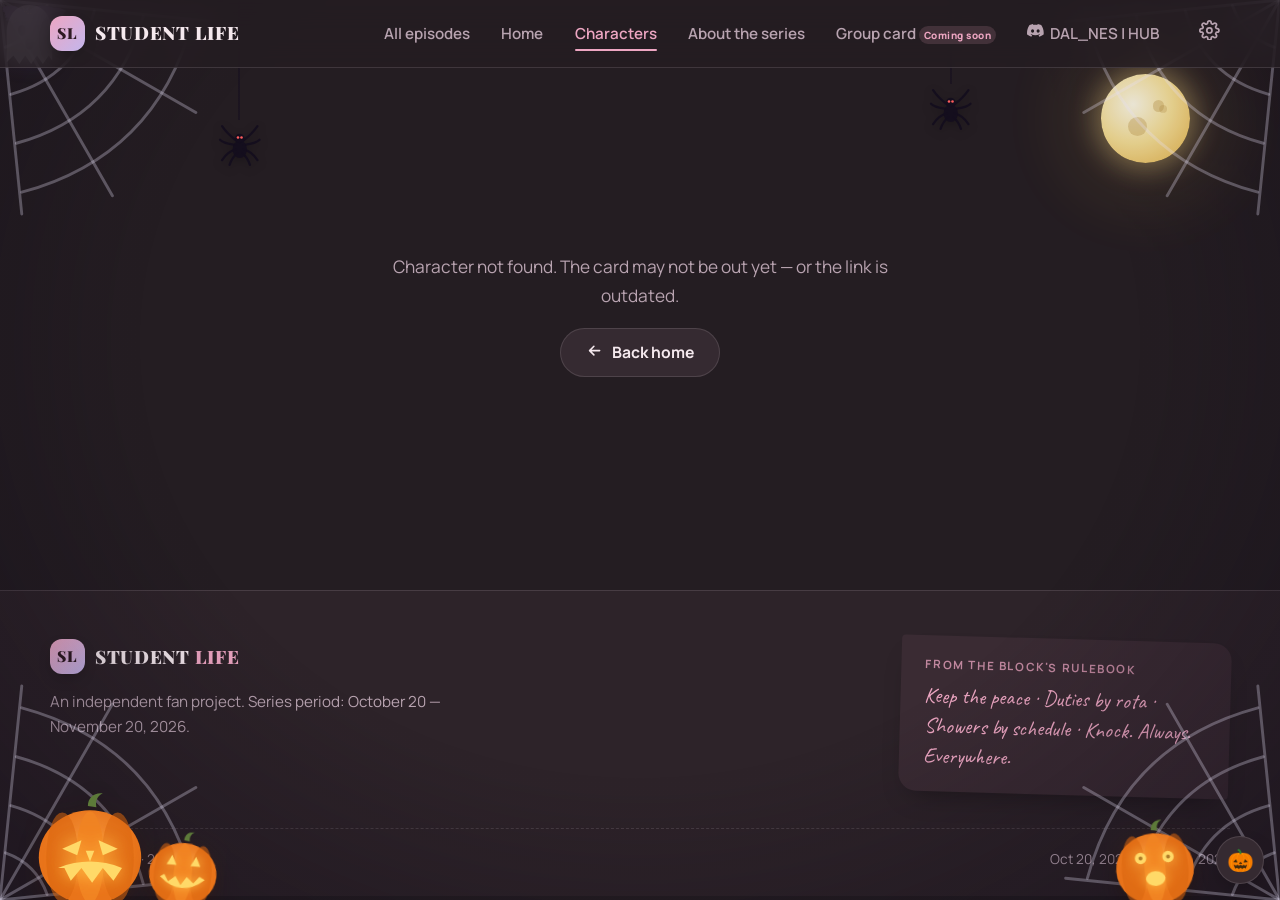
==== commit 9cdf7a4c: "Add_mira_add_hel" ====
--- a/character.html
+++ b/character.html
@@ -3,7 +3,7 @@
 <head>
   <meta charset="UTF-8" />
   <meta name="viewport" content="width=device-width, initial-scale=1.0" />
-  <title>Персонаж — STUDENT LIFE</title>
+  <title>Character — STUDENT LIFE</title>
   <meta name="description" content="Страница персонажа серии STUDENT LIFE: биография, галерея, музыка и переход к общению." />
   <link rel="preconnect" href="https://fonts.googleapis.com" />
   <link rel="preconnect" href="https://fonts.gstatic.com" crossorigin />
@@ -13,6 +13,7 @@
   <link rel="stylesheet" href="css/components.css" />
   <link rel="stylesheet" href="css/pages.css" />
   <link rel="stylesheet" href="css/responsive.css" />
+  <link rel="stylesheet" href="css/halloween.css" />
   <link rel="icon" href="data:image/svg+xml,%3Csvg xmlns='http://www.w3.org/2000/svg' viewBox='0 0 32 32'%3E%3Crect width='32' height='32' rx='8' fill='%23e76f51'/%3E%3Ctext x='16' y='22' font-family='Georgia' font-size='15' font-weight='bold' text-anchor='middle' fill='white'%3ESL%3C/text%3E%3C/svg%3E" />
 </head>
 <body data-page="character">
@@ -34,6 +35,7 @@
   <script src="js/gallery.js"></script>
   <script src="js/audio-player.js"></script>
   <script src="js/app.js"></script>
+  <script src="js/halloween.js"></script>
   <script src="js/pages/character.js"></script>
 </body>
 </html>
--- a/css/base.css
+++ b/css/base.css
@@ -180,7 +180,7 @@
   --radius-s: 10px;
   --radius-m: 16px;
   --radius-l: 24px;
-  --space-section: clamp(3.5rem, 8vw, 6.5rem);
+  --space-section: clamp(3.5rem, 8vw, 4.5rem);
   --container: 1180px;
 
   --transition: 0.25s cubic-bezier(0.4, 0, 0.2, 1);
@@ -346,3 +346,43 @@
     transform: none;
   }
 }
+
+
+/* --- Custom Cursor & Scrollbar --- */
+
+
+body, html {
+    
+    cursor: auto;
+}
+
+
+a, button, .char-card, .gallery-item, [role="button"], input[type="range"], .segmented button, .palette-option, .dropdown-toggle {
+    
+    cursor: pointer;
+}
+
+/* Минималистичный скроллбар (оставляем его) */
+::-webkit-scrollbar {
+    width: 10px;
+    height: 10px;
+}
+::-webkit-scrollbar-track {
+    background: var(--bg); 
+    border-radius: 10px;
+}
+::-webkit-scrollbar-thumb {
+    background: var(--accent-soft); 
+    border-radius: 10px;
+    border: 2px solid var(--bg);
+    transition: background-color 0.3s ease;
+}
+::-webkit-scrollbar-thumb:hover {
+    background: var(--accent); 
+}
+
+/* Скроллбар для Firefox */
+* {
+    scrollbar-width: thin;
+    scrollbar-color: var(--accent-soft) var(--bg);
+}
--- a/css/components.css
+++ b/css/components.css
@@ -104,11 +104,16 @@
   background: currentColor;
 }
 .badge--available {
-  background: color-mix(in srgb, #3fa66a 18%, transparent);
-  color: color-mix(in srgb, #2f8f57 80%, var(--text));
+  background: color-mix(in srgb, #3fa66a 25%, var(--surface));
+  color: #2f8f57;
+  border: 1px solid color-mix(in srgb, #3fa66a 40%, transparent);
+  backdrop-filter: blur(4px);
+  -webkit-backdrop-filter: blur(4px);
 }
 [data-theme="dark"] .badge--available {
+  background: color-mix(in srgb, #3fa66a 30%, var(--surface));
   color: #7fd6a4;
+  border: 1px solid color-mix(in srgb, #7fd6a4 30%, transparent);
 }
 .badge--coming {
   background: var(--accent-soft);
@@ -160,14 +165,15 @@
 }
 .char-card__cover {
   position: relative;
-  aspect-ratio: 4 / 4.6;
+  aspect-ratio: 4 / 5;
   overflow: hidden;
   background: var(--surface-2);
 }
 .char-card__cover img {
   width: 100%;
   height: 100%;
-  object-fit: cover;
+  object-fit: contain;
+  display: block;
   transition: transform 0.8s cubic-bezier(0.22, 1, 0.36, 1);
 }
 .char-card:hover .char-card__cover img {
@@ -240,7 +246,9 @@
   color: var(--text);
   display: -webkit-box;
   -webkit-line-clamp: 5;
+  line-clamp: 5;
   -webkit-box-orient: vertical;
+  box-orient: vertical;
   overflow: hidden;
 }
 .char-card__overlay .btn {
@@ -867,4 +875,220 @@
 }
 .custom-dropdown .dropdown-menu::-webkit-scrollbar-thumb:hover {
   background: var(--text-muted);
-}+}
+
+/* --- Стили для текста песен --- */
+
+
+
+
+
+
+/* --- Обновленная сетка отношений --- */
+.relations-grid {
+  display: grid;
+  grid-template-columns: repeat(auto-fill, minmax(280px, 1fr));
+  gap: 1.2rem;
+}
+.relation-card {
+  display: flex;
+  gap: 1.2rem;
+  align-items: flex-start;
+  padding: 1.2rem;
+  border-radius: var(--radius-m);
+  background: var(--surface);
+  border: 1px solid var(--border);
+  color: inherit;
+  transition: transform var(--transition), border-color var(--transition), box-shadow var(--transition);
+  text-decoration: none;
+}
+.relation-card:hover {
+  transform: translateY(-4px);
+  border-color: var(--accent);
+  box-shadow: 0 16px 32px -20px var(--shadow);
+  color: inherit;
+}
+.relation-card--soon {
+  opacity: 0.7;
+  cursor: default;
+  background: repeating-linear-gradient(-45deg, var(--surface), var(--surface) 10px, var(--surface-2) 10px, var(--surface-2) 20px);
+}
+.relation-card--soon:hover {
+  transform: none;
+  border-color: var(--border);
+  box-shadow: none;
+}
+.relation-card__avatar {
+  flex: none;
+  width: 56px;
+  height: 56px;
+  border-radius: 50%;
+  overflow: hidden;
+  border: 2px solid var(--accent);
+  background: var(--surface-2);
+  color: var(--text-muted);
+}
+.relation-card--soon .relation-card__avatar {
+  border-color: var(--border);
+}
+.relation-card__avatar img {
+  width: 100%;
+  height: 100%;
+  object-fit: cover;
+}
+.relation-card__body {
+  flex: 1;
+  min-width: 0;
+}
+.relation-card__header {
+  display: flex;
+  justify-content: space-between;
+  align-items: center;
+  gap: 0.5rem;
+  margin-bottom: 0.2rem;
+}
+.relation-card__type {
+  font-size: 0.75rem;
+  font-weight: 700;
+  color: var(--accent);
+  text-transform: uppercase;
+  letter-spacing: 0.06em;
+}
+.relation-card__badge {
+  font-size: 0.65rem;
+  padding: 0.2em 0.6em;
+  border-radius: 999px;
+  background: var(--surface-2);
+  color: var(--text-muted);
+  font-weight: 800;
+  white-space: nowrap;
+}
+.relation-card__name {
+  font-weight: 800;
+  font-family: var(--font-display);
+  font-size: 1.15rem;
+  line-height: 1.2;
+}
+.relation-card__psychotype {
+  font-size: 0.8rem;
+  font-weight: 600;
+  color: var(--text-muted);
+  margin-bottom: 0.5rem;
+  font-family: var(--font-hand);
+}
+
+
+
+
+
+
+/* --- Текст песен (Плавное раскрытие снизу) --- */
+.player__lyrics-box {
+  max-height: 0;
+  overflow: hidden;
+  transition: max-height 0.5s cubic-bezier(0.4, 0, 0.2, 1), padding 0.5s ease, margin-top 0.5s ease, opacity 0.5s ease;
+  background: var(--surface-2);
+  border-radius: var(--radius-m);
+  margin-top: 0;
+  padding: 0 1.2rem;
+  opacity: 0;
+}
+.player__lyrics-box.is-open {
+  max-height: 400px; /* Ограничиваем высоту, чтобы был скролл */
+  padding: 1.2rem;
+  margin-top: 1.2rem;
+  overflow-y: auto; /* Внутренний скролл */
+  opacity: 1;
+}
+.player__lyrics-desc {
+  font-style: italic;
+  color: var(--text-muted);
+  margin-bottom: 1.2rem;
+  font-size: 0.9rem;
+  line-height: 1.5;
+  border-bottom: 1px dashed var(--border);
+  padding-bottom: 0.8rem;
+}
+.player__lyrics-text {
+  white-space: pre-wrap;
+  font-family: var(--font-body);
+  line-height: 1.7;
+  font-size: 0.95rem;
+  color: var(--text);
+}
+
+
+
+
+
+
+
+
+
+/* --- Значок Хэллоуина на обложке --- */
+.char-card__cover img.char-card__halloween {
+  position: absolute !important;
+  top: 3.5rem !important;
+  right: 0.5rem !important;
+  width: 120px !important;
+  height: auto !important;
+  object-fit: contain !important;
+  z-index: 3 !important;
+  pointer-events: none;
+  
+  /* Полупрозрачный фон-подложка */
+  background: rgba(15, 15, 15, 0.65); 
+  padding: 8px; 
+  border-radius: 12px; 
+  
+  /* Эффект матового стекла (размытие фона под картинкой) */
+  backdrop-filter: blur(6px); 
+  -webkit-backdrop-filter: blur(6px);
+  border: 1px solid rgba(255, 255, 255, 0.15); 
+  
+  /* Аккуратная тень для объема */
+  box-shadow: 0 8px 16px rgba(0, 0, 0, 0.5);
+  transition: transform 0.3s ease, background 0.3s ease;
+}
+
+.char-card:hover .char-card__cover img.char-card__halloween {
+  transform: scale(1.1) rotate(-5deg) !important;
+  background: rgba(15, 15, 15, 0.85); /* При наведении фон становится чуть темнее */
+}
+
+
+
+
+
+
+
+/* --- Глобальное окно с описанием связей --- */
+.global-relation-tooltip {
+  position: fixed;
+  top: 0;
+  left: 0;
+  width: max-content;
+  max-width: 300px;
+  background: var(--surface-2);
+  color: var(--text);
+  padding: 1rem 1.2rem;
+  border-radius: var(--radius-m);
+  border: 1.5px solid var(--accent);
+  box-shadow: 0 10px 35px rgba(0, 0, 0, 0.75);
+  font-size: 0.88rem;
+  line-height: 1.5;
+  text-align: left;
+  opacity: 0;
+  visibility: hidden;
+  pointer-events: none;
+  transition: opacity 0.15s ease, visibility 0.15s;
+  z-index: 9999;
+}
+
+
+/* Принудительная видимость карточек в разработке */
+.char-card--soon {
+  display: flex !important;
+  opacity: 1 !important;
+  visibility: visible !important;
+}
--- a/css/pages.css
+++ b/css/pages.css
@@ -82,45 +82,60 @@
 
 .hero__visual {
   position: relative;
-  min-height: 380px;
+  min-height: 520px;
+  display: flex;
+  justify-content: center;
+  align-items: center;
 }
 .hero-card {
   position: absolute;
-  width: min(58%, 280px);
+  width: min(55%, 240px);
+  aspect-ratio: 3 / 4;
   border-radius: var(--radius-l);
   overflow: hidden;
   border: 1px solid var(--border);
   background: var(--surface);
-  box-shadow: 0 30px 60px -28px var(--shadow);
-  transition: transform var(--transition-slow), box-shadow var(--transition-slow);
+  box-shadow: 0 15px 35px -10px var(--shadow), 0 0 0 1px rgba(255,255,255,0.05) inset;
+  transition: scale 0.3s ease-out, box-shadow 0.3s ease-out;
+  transform-origin: bottom center;
 }
 .hero-card img {
-  aspect-ratio: 3 / 4;
-  width: 100%;
+  width: 100%;
+  height: 100%;
   object-fit: cover;
+  object-position: top center;
+  display: block;
+  pointer-events: none;
 }
 .hero-card figcaption {
-  padding: 0.6rem 0.9rem 0.75rem;
+  position: absolute;
+  bottom: 0;
+  left: 0;
+  right: 0;
+  padding: 1.5rem 0.9rem 0.75rem;
+  background: linear-gradient(to top, rgba(0,0,0,0.85), transparent);
   font-size: 0.82rem;
   font-weight: 700;
-  color: var(--text-muted);
+  color: #fff;
+  z-index: 2;
+  pointer-events: none;
 }
 .hero-card--a {
-  top: 0;
-  left: 4%;
-  transform: rotate(-5deg);
+  transform: rotate(-16deg) translate(-75px, 15px);
   z-index: 1;
 }
 .hero-card--b {
-  bottom: 0;
-  right: 2%;
-  transform: rotate(4deg);
+  transform: rotate(-5deg) translate(-25px, 0px);
   z-index: 2;
 }
+.hero-card--c {
+  transform: rotate(5deg) translate(25px, 0px);
+  z-index: 3;
+}
 .hero-card:hover {
-  transform: rotate(0deg) translateY(-6px) scale(1.03);
-  z-index: 5;
-  box-shadow: 0 40px 80px -30px var(--shadow), 0 0 70px -20px var(--glow);
+  z-index: 10;
+  scale: 1.08;
+  box-shadow: 0 30px 60px -15px var(--shadow), 0 0 50px -10px var(--glow);
 }
 .hero__sticker {
   position: absolute;
@@ -356,8 +371,8 @@
 }
 .char-hero__cover img {
   width: 100%;
-  aspect-ratio: 3 / 4;
-  object-fit: cover;
+  height: auto;
+  display: block;
 }
 .char-hero__content {
   display: flex;
@@ -492,9 +507,9 @@
 }
 .relation-card__avatar {
   flex: none;
-  width: 64px;
-  height: 64px;
-  border-radius: 50%;
+  width: 79px;
+  height: 135px;
+  border-radius: 10%;
   overflow: hidden;
   border: 2px solid var(--accent);
   background: var(--surface-2);
@@ -687,4 +702,453 @@
   color: var(--text-muted);
   font-size: 0.95rem;
   line-height: 1.5;
-}+}
+.char-hero__cover {
+  overflow: visible; 
+}
+.cover-carousel-wrapper {
+  position: relative;
+  border-radius: var(--radius-l);
+  overflow: hidden;
+  box-shadow: 0 34px 70px -34px var(--shadow), 0 0 80px -30px var(--glow);
+}
+.cover-carousel {
+  display: flex;
+  overflow-x: auto;
+  scroll-snap-type: x mandatory;
+  scrollbar-width: none;
+  -ms-overflow-style: none;
+}
+.cover-carousel::-webkit-scrollbar {
+  display: none;
+}
+.cover-carousel img {
+  flex: 0 0 100%;
+  scroll-snap-align: start;
+  width: 100%;
+  height: auto;
+  display: block;
+}
+.cover-carousel-dots {
+  position: absolute;
+  bottom: 1rem;
+  left: 50%;
+  transform: translateX(-50%);
+  display: flex;
+  gap: 0.5rem;
+  z-index: 10;
+  background: rgba(0, 0, 0, 0.3);
+  padding: 0.4rem 0.6rem;
+  border-radius: 999px;
+  backdrop-filter: blur(4px);
+}
+.cover-carousel-dots button {
+  width: 8px;
+  height: 8px;
+  border-radius: 50%;
+  background: rgba(255, 255, 255, 0.4);
+  border: none;
+  cursor: pointer;
+  padding: 0;
+  transition: background 0.3s, transform 0.3s;
+}
+.cover-carousel-dots button.is-active {
+  background: #fff;
+  transform: scale(1.2);
+}
+.hero-card--d {
+  transform: rotate(16deg) translate(75px, 15px);
+  z-index: 4;
+}
+
+/* Отключаем эффект наведения для недоступных персонажей */
+.hero-card--disabled {
+  cursor: default !important;
+}
+.hero-card--disabled:hover {
+  transform: rotate(0deg) scale(1) !important;
+  box-shadow: 0 15px 35px -10px var(--shadow), 0 0 0 1px rgba(255,255,255,0.05) inset !important;
+  z-index: 1 !important;
+}
+
+
+/* Сбрасываем старый transform */
+  cursor: pointer;
+}
+
+.hero-card:hover {
+  rotate: 0deg !important;
+  scale: 1.08;
+  translate: var(--tx) calc(var(--ty) - 25px); /* Поднимает вверх, сохраняя позицию по горизонтали */
+  z-index: 100 !important; /* Гарантированно поднимает наверх */
+  box-shadow: 0 30px 60px -15px var(--shadow), 0 0 50px -10px var(--card-accent, var(--glow));
+}
+
+/* Индивидуальные позиции карточек в веере */
+.hero-card--a {
+  --rot: -16deg;
+  --tx: -75px;
+  --ty: 15px;
+  rotate: var(--rot);
+  translate: var(--tx) var(--ty);
+  z-index: 1;
+}
+
+.hero-card--b {
+  --rot: -5deg;
+  --tx: -25px;
+  --ty: 0px;
+  rotate: var(--rot);
+  translate: var(--tx) var(--ty);
+  z-index: 2;
+}
+
+.hero-card--c {
+  --rot: 5deg;
+  --tx: 25px;
+  --ty: 0px;
+  rotate: var(--rot);
+  translate: var(--tx) var(--ty);
+  z-index: 3;
+}
+
+.hero-card--d {
+  --rot: 16deg;
+  --tx: 75px;
+  --ty: 15px;
+  rotate: var(--rot);
+  translate: var(--tx) var(--ty);
+  z-index: 4;
+}
+
+/* Отключаем анимацию наведения для недоступных карточек */
+.hero-card--disabled {
+  cursor: default !important;
+}
+
+.hero-card--disabled:hover {
+  rotate: var(--rot) !important;
+  scale: 1 !important;
+  translate: var(--tx) var(--ty) !important;
+  z-index: 1 !important;
+  box-shadow: 0 15px 35px -10px var(--shadow), 0 0 0 1px rgba(255,255,255,0.05) inset !important;
+}
+
+/* Убеждаемся, что картинка и текст не перехватывают мышку */
+.hero-card img {
+  width: 100%;
+  height: 100%;
+  object-fit: cover;
+  object-position: top center;
+  display: block;
+  pointer-events: none;
+}
+
+.hero-card figcaption {
+  position: absolute;
+  bottom: 0;
+  left: 0;
+  right: 0;
+  padding: 1.5rem 0.9rem 0.75rem;
+  background: linear-gradient(to top, rgba(0,0,0,0.85), transparent);
+  font-size: 0.82rem;
+  font-weight: 700;
+  color: #fff;
+  z-index: 2;
+  pointer-events: none;
+}
+
+
+/* Сделали карточки чуть уже, чтобы 6 штук поместились */
+  aspect-ratio: 3 / 4;
+  border-radius: var(--radius-l);
+  overflow: hidden;
+  border: 1px solid var(--border);
+  background: var(--surface);
+  box-shadow: 0 15px 35px -10px var(--shadow), 0 0 0 1px rgba(255,255,255,0.05) inset;
+  transition: rotate 0.4s cubic-bezier(0.22, 1, 0.36, 1), 
+              translate 0.4s cubic-bezier(0.22, 1, 0.36, 1), 
+              scale 0.4s cubic-bezier(0.22, 1, 0.36, 1), 
+              box-shadow 0.4s ease;
+  transform-origin: bottom center;
+  transform: none !important;
+  cursor: pointer;
+}
+
+.hero-card:hover {
+  rotate: 0deg !important;
+  scale: 1.12;
+  translate: var(--tx) calc(var(--ty) - 25px);
+  z-index: 100 !important;
+  box-shadow: 0 30px 60px -15px var(--shadow), 0 0 50px -10px var(--card-accent, var(--glow));
+}
+
+/* Позиции для 6 карточек */
+.hero-card--a { --rot: -24deg; --tx: -140px; --ty: 45px; rotate: var(--rot); translate: var(--tx) var(--ty); z-index: 1; }
+.hero-card--b { --rot: -14deg; --tx: -85px;  --ty: 15px; rotate: var(--rot); translate: var(--tx) var(--ty); z-index: 2; }
+.hero-card--c { --rot: -4deg;  --tx: -30px;  --ty: 0px;  rotate: var(--rot); translate: var(--tx) var(--ty); z-index: 3; }
+.hero-card--d { --rot: 4deg;   --tx: 30px;   --ty: 0px;  rotate: var(--rot); translate: var(--tx) var(--ty); z-index: 4; }
+.hero-card--e { --rot: 14deg;  --tx: 85px;   --ty: 15px; rotate: var(--rot); translate: var(--tx) var(--ty); z-index: 5; }
+.hero-card--f { --rot: 24deg;  --tx: 140px;  --ty: 45px; rotate: var(--rot); translate: var(--tx) var(--ty); z-index: 6; }
+
+/* Отключаем анимацию наведения для недоступных карточек */
+.hero-card--disabled {
+  cursor: default !important;
+}
+.hero-card--disabled:hover {
+  rotate: var(--rot) !important;
+  scale: 1 !important;
+  translate: var(--tx) var(--ty) !important;
+  z-index: 1 !important;
+  box-shadow: 0 15px 35px -10px var(--shadow), 0 0 0 1px rgba(255,255,255,0.05) inset !important;
+}
+
+.hero-card img {
+  width: 100%;
+  height: 100%;
+  object-fit: cover;
+  object-position: top center;
+  display: block;
+  pointer-events: none;
+}
+
+.hero-card figcaption {
+  position: absolute;
+  bottom: 0;
+  left: 0;
+  right: 0;
+  padding: 1.5rem 0.9rem 0.75rem;
+  background: linear-gradient(to top, rgba(0,0,0,0.85), transparent);
+  font-size: 0.82rem;
+  font-weight: 700;
+  color: #fff;
+  z-index: 2;
+  pointer-events: none;
+}
+
+/* Центрируем крайние карточки */
+  align-items: center;
+  height: 450px;
+  cursor: grab;
+  width: 100%;
+  -webkit-mask-image: linear-gradient(to right, transparent, black 5%, black 95%, transparent);
+  mask-image: linear-gradient(to right, transparent, black 5%, black 95%, transparent);
+}
+
+.hero-cards-track::-webkit-scrollbar {
+  display: none;
+}
+
+.hero-card {
+  flex: 0 0 200px; /* Фиксированная ширина карточки */
+  aspect-ratio: 3 / 4;
+  border-radius: var(--radius-l);
+  overflow: hidden;
+  scroll-snap-align: center;
+  background: var(--surface);
+  box-shadow: 0 15px 35px -10px var(--shadow);
+  transition: transform 0.1s ease-out, opacity 0.3s ease;
+  transform-origin: bottom center;
+  position: relative;
+  border: 1px solid var(--border);
+  will-change: transform;
+}
+
+.hero-card--disabled {
+  cursor: default !important;
+}
+
+.hero-card img {
+  width: 100%;
+  height: 100%;
+  object-fit: cover;
+  object-position: top center;
+  pointer-events: none;
+  display: block;
+}
+
+.hero-card figcaption {
+  position: absolute;
+  bottom: 0;
+  left: 0;
+  right: 0;
+  padding: 1.5rem 0.9rem 0.75rem;
+  background: linear-gradient(to top, rgba(0,0,0,0.85), transparent);
+  font-size: 0.82rem;
+  font-weight: 700;
+  color: #fff;
+  z-index: 2;
+  pointer-events: none;
+}
+
+.hero__sticker {
+  position: absolute;
+  z-index: 100;
+  bottom: 5%;
+  left: 5%;
+  max-width: 170px;
+  padding: 0.85rem 1rem;
+  background: var(--note);
+  color: var(--note-text);
+  border-radius: 4px 14px 4px 14px;
+  box-shadow: 0 14px 28px -14px var(--shadow);
+  transform: rotate(6deg);
+  font-family: var(--font-hand);
+  font-size: 1.25rem;
+  line-height: 1.3;
+  transition: transform var(--transition);
+  pointer-events: none;
+}
+
+/* ==========================================================================
+   SMOOTH HORIZONTAL SCROLL FAN
+   ========================================================================== */
+.hero__visual {
+  position: relative;
+  width: 100%;
+  display: flex;
+  justify-content: center;
+  align-items: center;
+  padding: 1rem 0;
+  overflow: hidden;
+}
+
+.hero-cards-track {
+  display: flex;
+  gap: 10px;
+  overflow-x: auto;
+  scroll-snap-type: x mandatory;
+  scrollbar-width: none;
+  -ms-overflow-style: none;
+  /* Уменьшили боковые отступы, чтобы карточки были ближе к краям */
+  padding: 20px 2%;
+  align-items: center;
+  height: 450px;
+  cursor: grab;
+  width: 100%;
+  -webkit-mask-image: linear-gradient(to right, transparent, black 5%, black 95%, transparent);
+  mask-image: linear-gradient(to right, transparent, black 5%, black 95%, transparent);
+}
+
+.hero-cards-track::-webkit-scrollbar {
+  display: none;
+}
+
+.hero-card {
+  flex: 0 0 190px;
+  aspect-ratio: 3 / 4;
+  border-radius: var(--radius-l);
+  overflow: hidden;
+  scroll-snap-align: center;
+  background: var(--surface);
+  box-shadow: 0 15px 35px -10px var(--shadow);
+  transition: opacity 0.1s ease; /* Убрали transition для transform, чтобы JS работал плавнее */
+  position: relative;
+  border: 1px solid var(--border);
+  will-change: transform, opacity;
+  transform-origin: center center;
+}
+
+.hero-card--disabled {
+  cursor: default !important;
+}
+
+.hero-card img {
+  width: 100%;
+  height: 100%;
+  object-fit: cover;
+  object-position: top center;
+  pointer-events: none;
+  display: block;
+}
+
+.hero-card figcaption {
+  position: absolute;
+  bottom: 0;
+  left: 0;
+  right: 0;
+  padding: 1.5rem 0.9rem 0.75rem;
+  background: linear-gradient(to top, rgba(0,0,0,0.85), transparent);
+  font-size: 0.82rem;
+  font-weight: 700;
+  color: #fff;
+  z-index: 2;
+  pointer-events: none;
+}
+
+.hero__sticker {
+  position: absolute;
+  z-index: 100;
+  bottom: 5%;
+  left: 5%;
+  max-width: 170px;
+  padding: 0.85rem 1rem;
+  background: var(--note);
+  color: var(--note-text);
+  border-radius: 4px 14px 4px 14px;
+  box-shadow: 0 14px 28px -14px var(--shadow);
+  transform: rotate(6deg);
+  font-family: var(--font-hand);
+  font-size: 1.25rem;
+  line-height: 1.3;
+  transition: transform var(--transition);
+  pointer-events: none;
+}
+
+
+/* ==========================================================================
+   BIO CARDS SCROLL FIX (Чистый скролл без закрепленных заголовков)
+   ========================================================================== */
+.bio-card {
+  max-height: 380px; /* Ограничиваем максимальную высоту */
+  overflow-y: auto; /* Включаем вертикальный скролл */
+  position: relative;
+  padding: 1.5rem 0.8rem 1.5rem 1.5rem; /* Меньше отступа справа для скролла */
+  
+  /* Плавное затухание текста внизу */
+  mask-image: linear-gradient(to bottom, black 88%, transparent 100%);
+  -webkit-mask-image: linear-gradient(to bottom, black 88%, transparent 100%);
+}
+
+/* При наведении убираем затухание для удобства чтения */
+.bio-card:hover {
+  mask-image: none;
+  -webkit-mask-image: none;
+}
+
+/* Стилизация скроллбара (для Chrome/Safari/Edge) */
+.bio-card::-webkit-scrollbar {
+  width: 6px;
+}
+.bio-card::-webkit-scrollbar-track {
+  background: transparent;
+  margin: 1rem 0; /* Отступы сверху и снизу скроллбара */
+}
+.bio-card::-webkit-scrollbar-thumb {
+  background: rgba(255, 255, 255, 0.1); /* Почти прозрачный */
+  border-radius: 10px;
+  transition: background 0.3s ease;
+}
+
+/* При наведении на карточку скроллбар становится ярче */
+.bio-card:hover::-webkit-scrollbar-thumb {
+  background: var(--accent);
+}
+
+/* Для Firefox */
+.bio-card {
+  scrollbar-width: thin;
+  scrollbar-color: transparent transparent;
+  transition: scrollbar-color 0.3s ease;
+}
+
+.bio-card:hover {
+  scrollbar-color: var(--accent) transparent;
+}
+
+/* Возвращаем заголовку нормальное поведение (без sticky) */
+.bio-card h3 {
+  position: relative;
+  margin-top: 0;
+  margin-bottom: 0.8rem;
+}
--- a/css/responsive.css
+++ b/css/responsive.css
@@ -5,7 +5,7 @@
     grid-template-columns: 1fr;
   }
   .hero__visual {
-    min-height: 340px;
+    min-height: 450px;
     order: -1;
   }
   .about-block {
@@ -20,6 +20,7 @@
   .char-hero__cover {
     position: static;
     max-width: 420px;
+    width: 100%
   }
   .site-footer__inner {
     grid-template-columns: 1fr;
@@ -46,6 +47,7 @@
   }
   .char-card__overlay-text {
     -webkit-line-clamp: 3;
+    line-clamp: 3;
     color: var(--text-muted);
   }
   .char-card:hover {
@@ -72,7 +74,7 @@
 
 @media (max-width: 480px) {
   .hero__visual {
-    min-height: 300px;
+    min-height: 330px;
   }
   .char-grid {
     grid-template-columns: 1fr;
--- a/css/halloween.css
+++ b/css/halloween.css
@@ -0,0 +1,320 @@
+/* ============================================================
+   HALLOWEEN OVERLAY — праздничные украшения STUDENT LIFE
+   Слой не перехватывает клики и не ломает темы/палитры сайта.
+   ============================================================ */
+
+.hw-layer {
+  position: fixed;
+  inset: 0;
+  z-index: 90;
+  overflow: hidden;
+  pointer-events: none;
+  user-select: none;
+}
+
+.hw-layer[hidden] {
+  display: none;
+}
+
+/* ---------- Лёгкая «ночная» виньетка по краям ---------- */
+.hw-vignette {
+  position: absolute;
+  inset: 0;
+  background: radial-gradient(ellipse at 50% 38%, transparent 58%, rgba(26, 10, 46, 0.16) 100%);
+}
+html[data-theme="dark"] .hw-vignette {
+  background: radial-gradient(ellipse at 50% 38%, transparent 55%, rgba(8, 3, 18, 0.38) 100%);
+}
+
+/* ---------- Луна ---------- */
+.hw-moon {
+  position: absolute;
+  top: 4.6rem;
+  right: clamp(1rem, 7vw, 7rem);
+  width: clamp(52px, 7vw, 92px);
+  aspect-ratio: 1;
+  border-radius: 50%;
+  background: radial-gradient(circle at 36% 34%, #fffbe8 0%, #f9e39a 46%, #eec76a 78%, #dca94e 100%);
+  box-shadow:
+    0 0 26px 6px rgba(255, 224, 140, 0.38),
+    0 0 90px 26px rgba(255, 200, 90, 0.16);
+  opacity: 0.9;
+  animation: hw-moon-glow 7s ease-in-out infinite;
+}
+.hw-moon::before,
+.hw-moon::after {
+  content: "";
+  position: absolute;
+  border-radius: 50%;
+  background: rgba(190, 150, 70, 0.35);
+}
+.hw-moon::before {
+  width: 22%;
+  height: 22%;
+  left: 30%;
+  top: 48%;
+  box-shadow: 1.6em -1.1em 0 -0.35em rgba(190, 150, 70, 0.3);
+}
+.hw-moon::after {
+  width: 13%;
+  height: 13%;
+  left: 58%;
+  top: 30%;
+}
+@keyframes hw-moon-glow {
+  0%, 100% { box-shadow: 0 0 26px 6px rgba(255, 224, 140, 0.38), 0 0 90px 26px rgba(255, 200, 90, 0.16); }
+  50%      { box-shadow: 0 0 34px 9px rgba(255, 224, 140, 0.5),  0 0 110px 34px rgba(255, 200, 90, 0.22); }
+}
+
+/* ---------- Паутины по углам ---------- */
+.hw-web {
+  position: absolute;
+  width: clamp(110px, 17vw, 240px);
+  height: auto;
+  color: rgba(74, 58, 92, 0.34);
+  animation: hw-web-shimmer 9s ease-in-out infinite;
+}
+html[data-theme="dark"] .hw-web {
+  color: rgba(228, 220, 246, 0.30);
+}
+.hw-web--tl { top: 0; left: 0; }
+.hw-web--tr { top: 0; right: 0; transform: scaleX(-1); }
+.hw-web--bl { bottom: 0; left: 0; transform: scaleY(-1); animation-delay: -3s; }
+.hw-web--br { bottom: 0; right: 0; transform: scale(-1); animation-delay: -6s; }
+@keyframes hw-web-shimmer {
+  0%, 100% { opacity: 1; }
+  50%      { opacity: 0.72; }
+}
+
+/* ---------- Пауки на нитях ---------- */
+.hw-spider {
+  position: absolute;
+  top: 0;
+  display: flex;
+  flex-direction: column;
+  align-items: center;
+  color: rgba(46, 36, 60, 0.85);
+}
+html[data-theme="dark"] .hw-spider {
+  color: rgba(20, 14, 30, 0.95);
+}
+.hw-spider__thread {
+  width: 2px;
+  height: var(--hw-thread, 110px);
+  background: linear-gradient(to bottom, transparent, currentColor 22%);
+  opacity: 0.55;
+}
+.hw-spider svg {
+  width: clamp(30px, 3.4vw, 46px);
+  height: auto;
+  margin-top: -2px;
+  filter: drop-shadow(0 3px 4px rgba(0, 0, 0, 0.25));
+}
+.hw-spider--left {
+  left: clamp(6rem, 17vw, 19rem);
+  animation: hw-spider-bob 6.5s ease-in-out infinite;
+}
+.hw-spider--right {
+  right: clamp(5rem, 24vw, 26rem);
+  animation: hw-spider-drop 24s ease-in-out infinite;
+}
+.hw-spider--right .hw-spider__thread {
+  animation: hw-thread-drop 24s ease-in-out infinite;
+}
+@keyframes hw-spider-bob {
+  0%, 100% { transform: translateY(0) rotate(-2deg); }
+  50%      { transform: translateY(12px) rotate(2.5deg); }
+}
+/* Паук периодически спускается вниз и поднимается обратно */
+@keyframes hw-spider-drop {
+  0%, 55%   { transform: translateY(0); }
+  68%, 80%  { transform: translateY(30vh); }
+  96%, 100% { transform: translateY(0); }
+}
+@keyframes hw-thread-drop {
+  0%, 55%   { height: var(--hw-thread, 110px); }
+  68%, 80%  { height: calc(var(--hw-thread, 110px) + 30vh); }
+  96%, 100% { height: var(--hw-thread, 110px); }
+}
+
+/* ---------- Тыквы со светящимися мордашками ---------- */
+.hw-pumpkin {
+  position: absolute;
+  bottom: -8px;
+  filter: drop-shadow(0 6px 10px rgba(30, 10, 0, 0.3));
+}
+.hw-pumpkin svg {
+  display: block;
+  width: 100%;
+  height: auto;
+}
+.hw-pumpkin--left {
+  left: clamp(0.4rem, 2vw, 2rem);
+  width: clamp(84px, 10vw, 150px);
+}
+.hw-pumpkin--left-small {
+  left: clamp(5.4rem, 11vw, 11.5rem);
+  width: clamp(56px, 6.6vw, 96px);
+  transform: rotate(5deg);
+}
+.hw-pumpkin--right {
+  right: clamp(3.6rem, 6vw, 5.6rem);
+  width: clamp(66px, 7.6vw, 112px);
+  transform: rotate(-4deg);
+}
+/* Мерцание свечи внутри тыквы */
+.hw-pumpkin .hw-face {
+  fill: #ffd968;
+  filter: drop-shadow(0 0 7px rgba(255, 190, 70, 0.95)) drop-shadow(0 0 18px rgba(255, 140, 30, 0.55));
+  animation: hw-flicker 4.2s linear infinite;
+}
+.hw-pumpkin--left-small .hw-face { animation-delay: -1.7s; animation-duration: 3.6s; }
+.hw-pumpkin--right .hw-face { animation-delay: -2.9s; animation-duration: 5s; }
+@keyframes hw-flicker {
+  0%, 100% { opacity: 1; }
+  38%      { opacity: 0.95; }
+  41%      { opacity: 0.55; }
+  44%      { opacity: 0.95; }
+  58%      { opacity: 0.8; }
+  62%      { opacity: 1; }
+  83%      { opacity: 0.65; }
+  86%      { opacity: 1; }
+}
+
+/* ---------- Летучие мыши ---------- */
+.hw-bat {
+  position: absolute;
+  top: 0;
+  left: 0;
+  width: clamp(46px, 5.4vw, 78px);
+  color: #2b2033;
+  will-change: transform;
+}
+html[data-theme="dark"] .hw-bat {
+  color: #57456e;
+}
+.hw-bat svg {
+  width: 100%;
+  height: auto;
+  overflow: visible;
+  filter: drop-shadow(0 4px 6px rgba(0, 0, 0, 0.3));
+}
+.hw-bat .hw-wing-l,
+.hw-bat .hw-wing-r {
+  transform-box: fill-box;
+  animation: hw-flap 0.46s ease-in-out infinite alternate;
+}
+.hw-bat .hw-wing-l { transform-origin: 100% 50%; }
+.hw-bat .hw-wing-r { transform-origin: 0% 50%; }
+@keyframes hw-flap {
+  from { transform: scaleY(1); }
+  to   { transform: scaleY(0.32); }
+}
+.hw-bat--1 { animation: hw-fly-1 17s linear infinite; }
+.hw-bat--2 {
+  width: clamp(34px, 4vw, 58px);
+  animation: hw-fly-2 23s linear infinite;
+  animation-delay: -8s;
+}
+.hw-bat--3 {
+  width: clamp(40px, 4.6vw, 66px);
+  animation: hw-fly-3 20s linear infinite;
+  animation-delay: -14s;
+}
+.hw-bat--3 svg { transform: scaleX(-1); }
+@keyframes hw-fly-1 {
+  0%   { transform: translate(-12vw, 16vh) rotate(4deg); }
+  25%  { transform: translate(20vw, 9vh)  rotate(-5deg); }
+  50%  { transform: translate(52vw, 20vh) rotate(5deg); }
+  75%  { transform: translate(80vw, 11vh) rotate(-4deg); }
+  100% { transform: translate(114vw, 18vh) rotate(3deg); }
+}
+@keyframes hw-fly-2 {
+  0%   { transform: translate(-14vw, 34vh) rotate(-3deg); }
+  30%  { transform: translate(28vw, 26vh) rotate(6deg); }
+  55%  { transform: translate(58vw, 36vh) rotate(-6deg); }
+  80%  { transform: translate(86vw, 27vh) rotate(4deg); }
+  100% { transform: translate(116vw, 33vh) rotate(-3deg); }
+}
+@keyframes hw-fly-3 {
+  0%   { transform: translate(112vw, 8vh)  rotate(-4deg); }
+  25%  { transform: translate(76vw, 17vh)  rotate(5deg); }
+  50%  { transform: translate(46vw, 7vh)   rotate(-5deg); }
+  75%  { transform: translate(18vw, 15vh)  rotate(4deg); }
+  100% { transform: translate(-14vw, 9vh)  rotate(-3deg); }
+}
+
+/* ---------- Призрак ---------- */
+.hw-ghost {
+  position: absolute;
+  top: 0;
+  left: 0;
+  width: clamp(44px, 4.6vw, 68px);
+  opacity: 0.55;
+  animation: hw-ghost-drift 30s ease-in-out infinite;
+}
+.hw-ghost svg {
+  width: 100%;
+  height: auto;
+  filter: drop-shadow(0 4px 10px rgba(90, 70, 140, 0.35));
+}
+@keyframes hw-ghost-drift {
+  0%   { transform: translate(6vw, 72vh) rotate(-4deg); opacity: 0; }
+  8%   { opacity: 0.55; }
+  30%  { transform: translate(16vw, 56vh) rotate(4deg); }
+  55%  { transform: translate(10vw, 40vh) rotate(-3deg); }
+  80%  { transform: translate(20vw, 26vh) rotate(3deg); opacity: 0.55; }
+  96%  { opacity: 0; }
+  100% { transform: translate(14vw, 18vh) rotate(0deg); opacity: 0; }
+}
+
+/* ---------- Кнопка переключения режима ---------- */
+.hw-toggle {
+  position: fixed;
+  right: 1rem;
+  bottom: 1rem;
+  z-index: 190;
+  display: grid;
+  place-items: center;
+  width: 3rem;
+  height: 3rem;
+  border-radius: 50%;
+  border: 1.5px solid var(--border);
+  background: var(--surface);
+  box-shadow: 0 8px 22px -8px var(--shadow);
+  font-size: 1.35rem;
+  line-height: 1;
+  cursor: pointer;
+  transition: transform 0.2s ease, box-shadow 0.2s ease, opacity 0.2s ease;
+}
+.hw-toggle:hover {
+  transform: translateY(-2px) scale(1.06);
+  box-shadow: 0 12px 26px -8px var(--shadow);
+}
+.hw-toggle[aria-pressed="false"] {
+  opacity: 0.55;
+  filter: grayscale(0.8);
+}
+.hw-toggle:focus-visible {
+  outline: 2px solid var(--accent);
+  outline-offset: 3px;
+}
+
+/* ---------- Мобильная адаптация ---------- */
+@media (max-width: 640px) {
+  .hw-moon { top: 5rem; }
+  .hw-ghost { display: none; }
+  .hw-bat--2 { display: none; }
+  .hw-web { width: clamp(88px, 24vw, 130px); }
+  .hw-spider--right { display: none; }
+  .hw-pumpkin--left-small { display: none; }
+}
+
+/* ---------- Уважение к reduced motion ---------- */
+@media (prefers-reduced-motion: reduce) {
+  .hw-layer *,
+  .hw-layer *::before,
+  .hw-layer *::after {
+    animation: none !important;
+  }
+}
